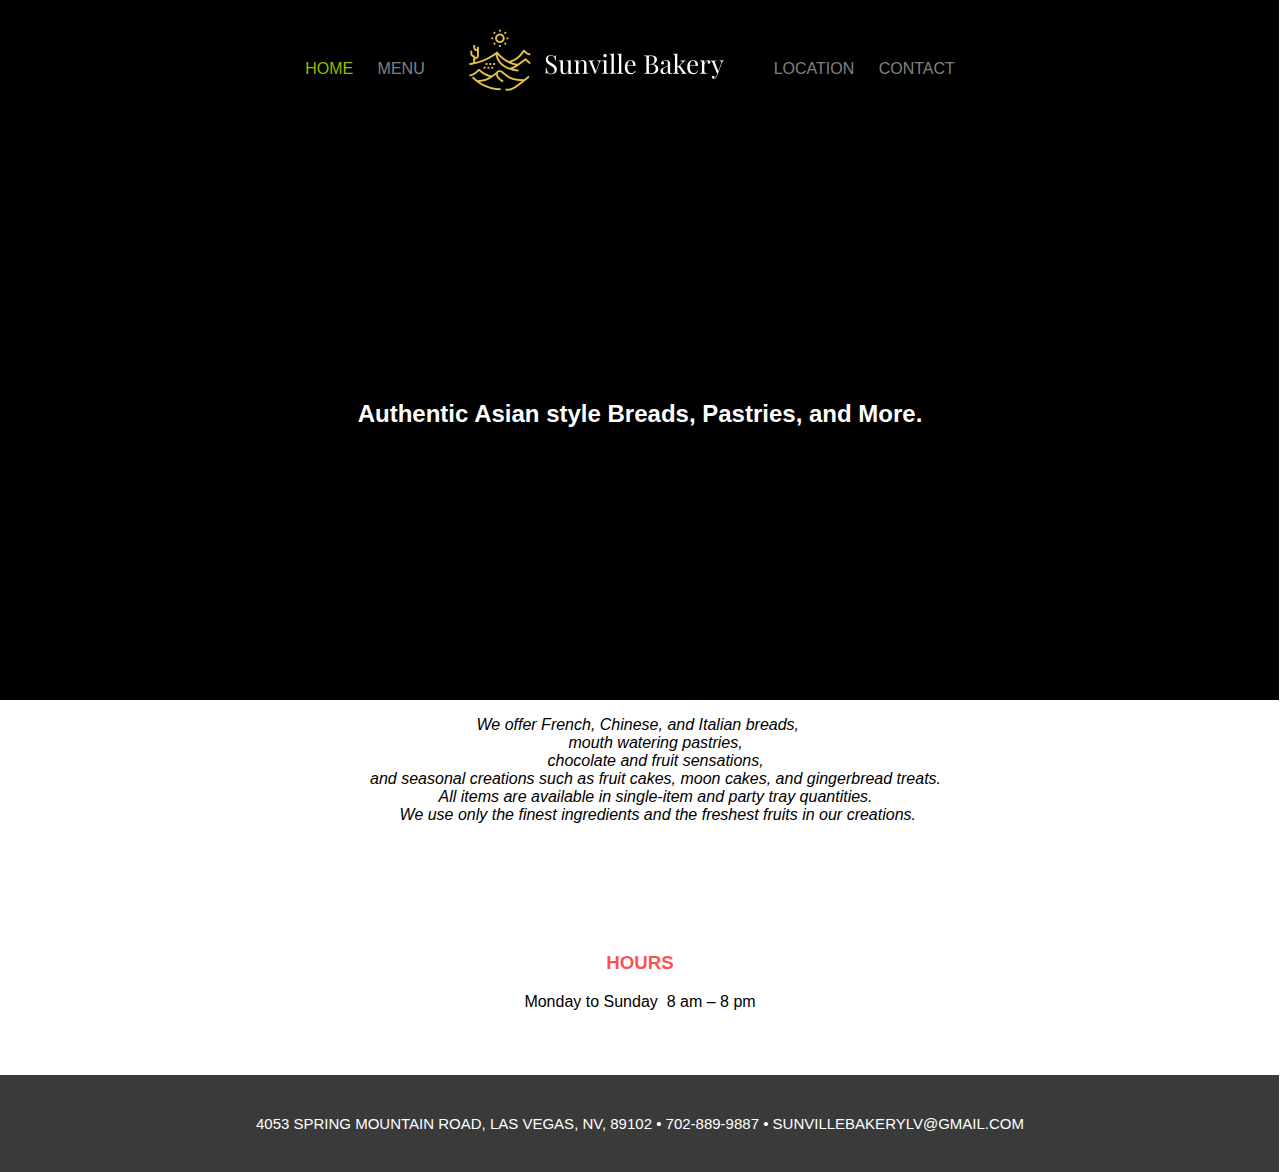
==== index.html @ 39e26c41 "remove html extension" ====
<!DOCTYPE html>
<html lang="en">
<head>
    <link rel="stylesheet" href="styles.css">
    <meta name="format-detection" content="telephone=no">
    <title>Sunville Bakery</title>
</head>
<body>
    <header>
        <nav>
            <ul>
                <li><a class="currentPage" href="index">Home</a></li>
                <li><a href="coming-soon-page">Menu</a></li>
                <li class="mobile"><a href="location#map">Location</a></li>
                <li class="mobile"><a href="contact#contactForm">Contact</a></li>
                <li class="logo"><a href="index">Sunville Bakery Logo</a></li>
                <li class="desktop"><a href="location#map">Location</a></li>
                <li class="desktop"><a href="contact#contactForm">Contact</a></li>
               </ul>
        </nav>
        <h2 style="color: white; text-align: center; margin-top: 10em;">Authentic Asian style Breads,
            Pastries, and More.
        </h2>
    </header>
    <p style=" margin-bottom: 10%; font-style: italic; text-align: center; white-space: pre-wrap;">We offer French, Chinese, and Italian breads, 
        mouth watering pastries, 
        chocolate and fruit sensations, 
        and seasonal creations such as fruit cakes, moon cakes, and gingerbread treats. 
        All items are available in single-item and party tray quantities. 
        We use only the finest ingredients and the freshest fruits in our creations.</p>
    <h3 style="text-align: center; color: rgba(255, 0, 0, 0.699);">HOURS</h3>
    <p style="color: black; text-align: center; margin-bottom: 5%;">
        Monday to Sunday<strong>&nbsp;</strong>&nbsp;8 am – 8 pm
    </p>
    <footer>4053 Spring Mountain Road, Las Vegas, NV, 89102 • <a class="footerPhone" href="tel:7028899887">702-889-9887</a> • <a class="footerEmail" href="mailto:sunvillebakerylv@gmail">sunvillebakerylv@gmail.com</a></footer>
</body>
</html>
---- styles.css ----
body {
    background: white;
    color: black;
    padding: 0;
    margin: 0;
    font-family: Avenir, Georgia, Helvetica, Arial, sans-serif;
}

header {
    background: black;
    background-image: url("images/background2.jpg");
    background-position: center center;
    background-size: cover;
    background-attachment: fixed;
    background-repeat: no-repeat;
    height: 660px;
    padding: 20px;
    text-align: center;
}

header a {
    text-decoration: none;
    text-transform: uppercase;
    margin-top: 40px;
    color: gray;
}

header .mobile {
    display: none;
}

nav ul {
    margin: 0;
    padding: 0;
    list-style-type: none;
    
}

nav li {
    display: inline-block;
    margin-right: 20px;
}

.currentPage {
    color: rgb(150, 184, 3);
}

.logo a {
    background-image: url("images/logoWhite.png");
    background-size: 300px;
    background-repeat: no-repeat;
    position: relative;
    top: -45px;
    width: 300px;
    height: 100px;
    text-indent: -99999999px;
    display: inline-block;
}

h1 {
    color: white;
}

/* Features */

/* .features {
    background: white;
    color: gray;
    padding: 20px;
    display: flex;
    flex-direction: row;
    flex-wrap: wrap;
}

.features figure {
    margin: auto;
    width: 200px;
    text-transform: uppercase;
    text-align: center;
} */

/* .features figure img {
    border: 1px solid white;
    border-radius: 10%;
    box-shadow: gray 0 0 10px;
    width: 200px;
} */

.contact-section {
    background: gray;
    padding: 0;
    margin: 0;
}

.contact-section h1 {
    text-align: center;
    color: white;

}

.border {
    width: 100px;
    height: 10px;
    background: gray;
    margin: 40px auto;
}

.contact-form {
    max-width: 600px;
    margin: auto;
    padding: 0 10px;
    overflow: hidden;
}

.contact-form-text {
    display: block;
    width: 100%;
    box-sizing: border-box;
    margin: 18px 0;
    border: solid gray 2px;
    background: white;
    padding: 20px 40px;
    outline: none;
    color: gray;
    transition: 0.5s;
}

textarea.contact-form-text {
    resize: none;
    height: 120px;
}

.contact-form-btn {
    float: right;
    border: 0;
    background: gray;
    color: white;
    padding: 12px 50px;
    cursor: pointer;
    transition: 0.5s;
    margin-bottom: 20px;
    width: 600px;
}

.contact-form-btn:hover {
    background: black;
}

footer {
    background: rgb(58, 58, 58);
    padding: 40px 20px;
    font-size: 15px;
    text-transform: uppercase;
    color: white;
    text-align: center;
    text-decoration: none;
}

.footerEmail {
    text-decoration: none;
    color: white;
}

.footerPhone {
    text-decoration: none;
    color: white;
}

/* RESPONSIVE RULES */

@media screen and (max-width: 709px) {

    header{
        background-image: url("images/background2.jpg");
        background-position: -300px 0;
        background-size: cover;
        background-attachment: fixed;
        background-repeat: no-repeat;
        height: 660px;
    }
    header .mobile {
        display: inline-block;
    }
    header .desktop {
        display: none;
    }
}

.map-responsive{
    overflow: hidden;
    margin: -20px 20% 0px 20%;
    padding: 20%;
    position: relative;

}
.map-responsive iframe{
    left: 0;
    top: 0;
    height: 100%;
    width: 100%;
    position: absolute;
}
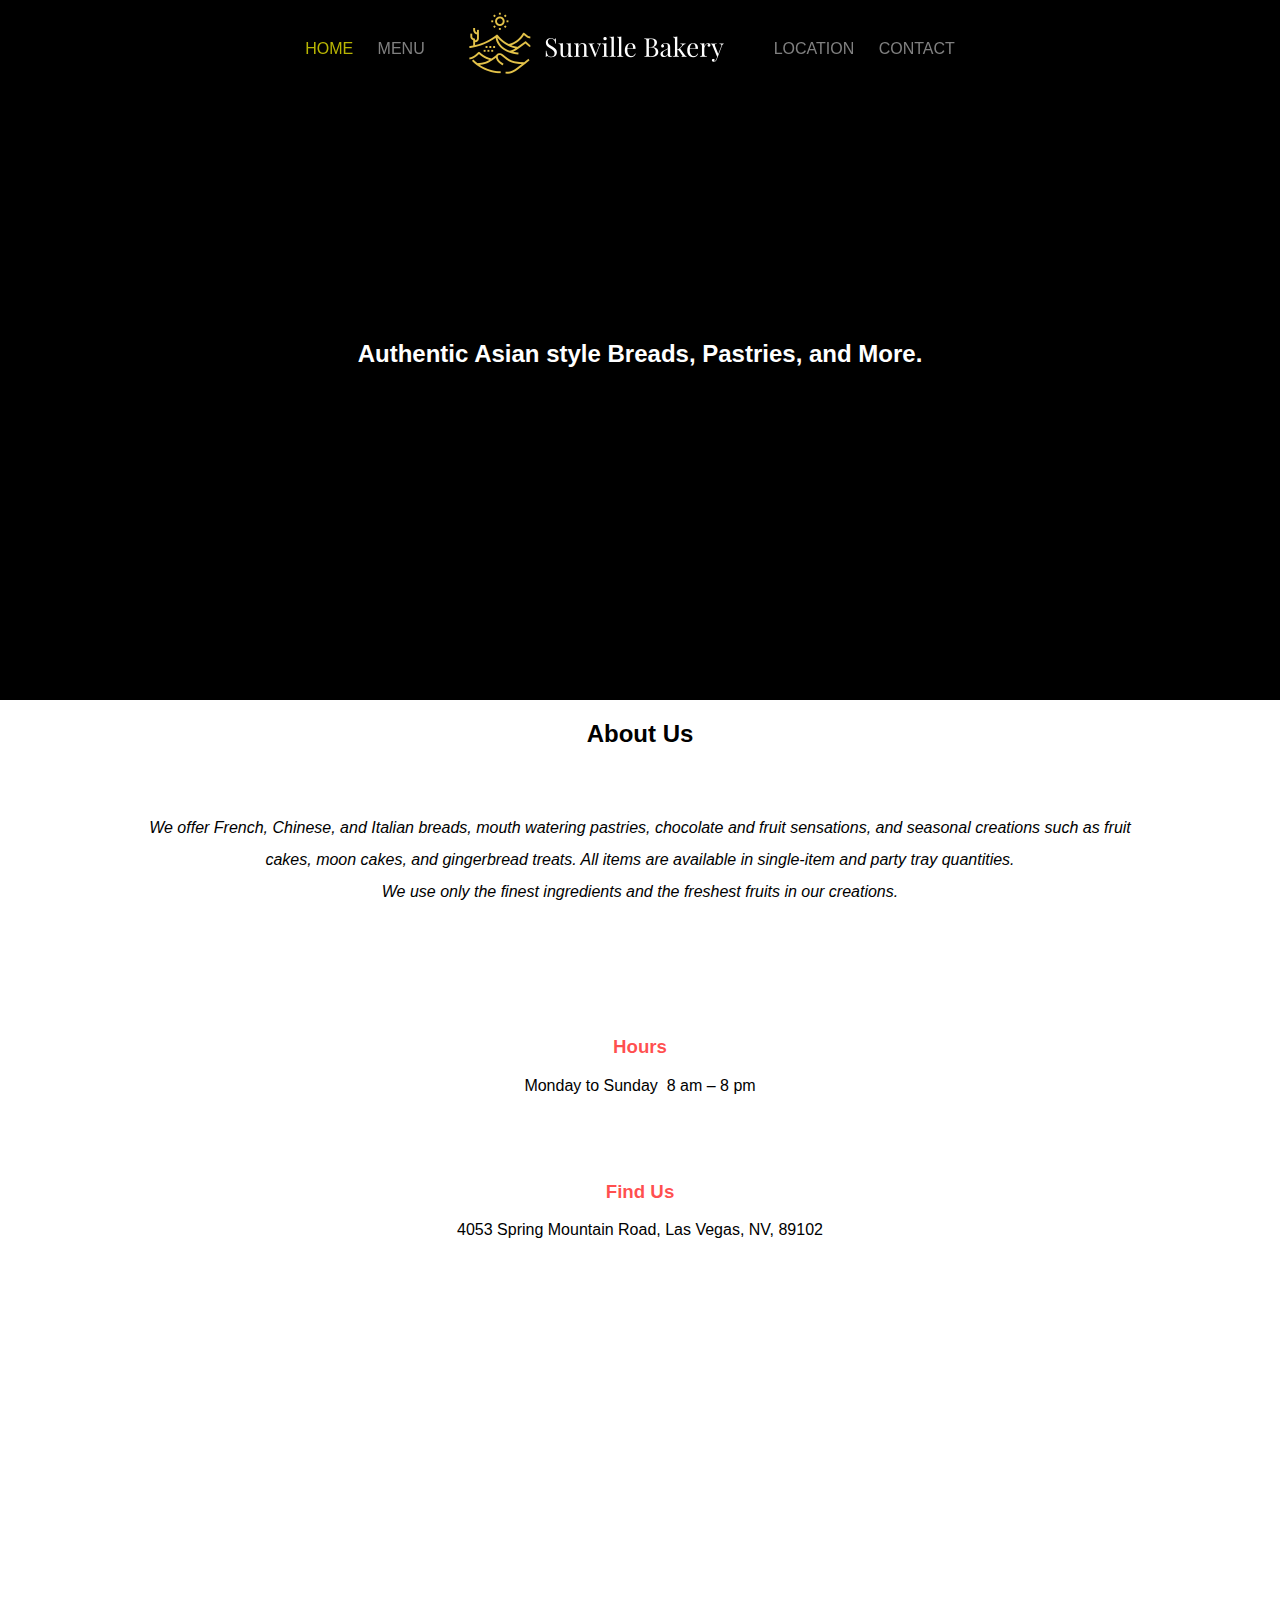
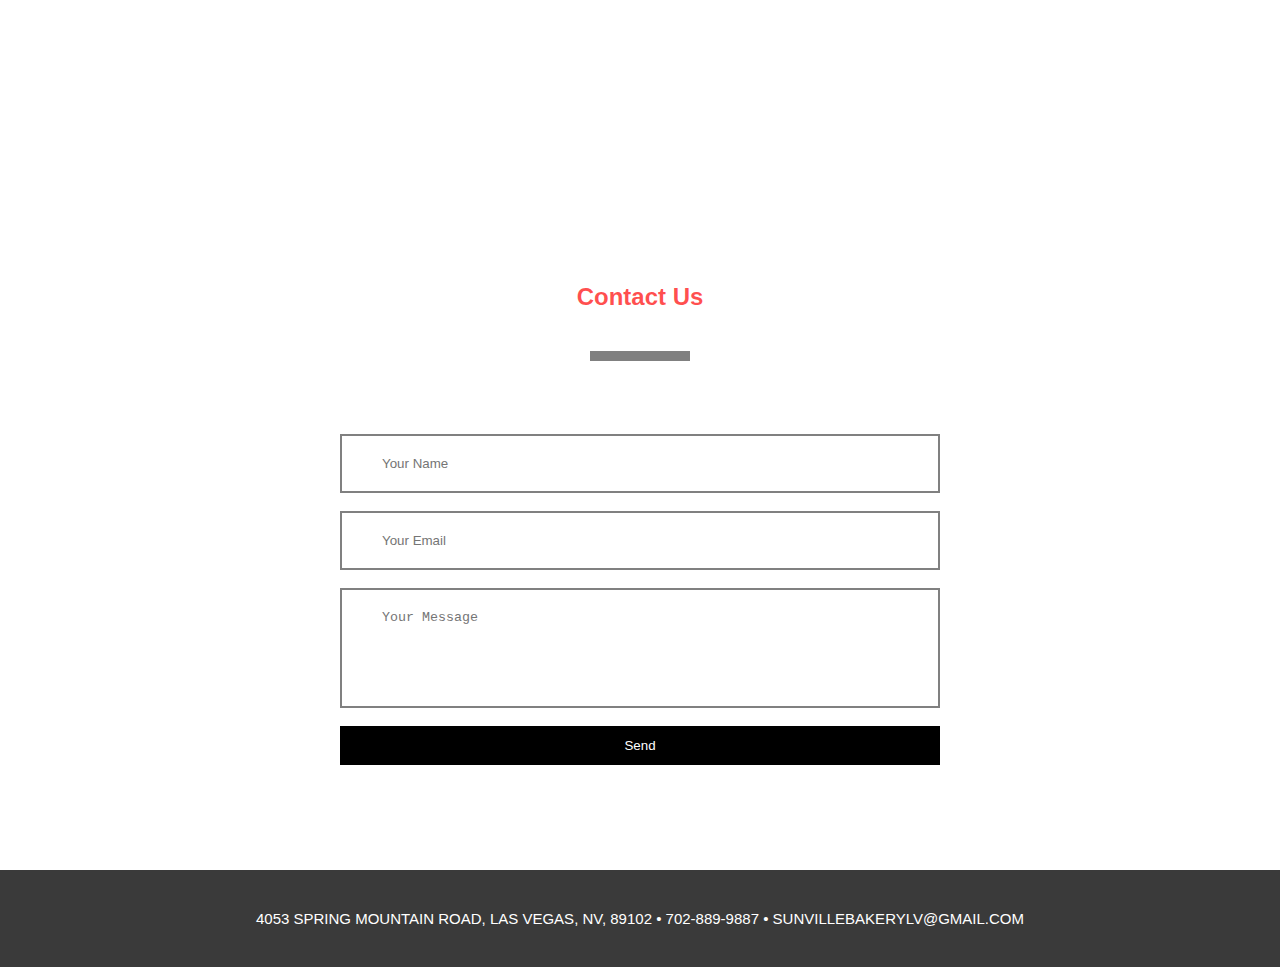
==== commit 967ad525: "first commit" ====
--- a/index.html
+++ b/index.html
@@ -9,29 +9,49 @@
     <header>
         <nav>
             <ul>
-                <li><a class="currentPage" href="index">Home</a></li>
-                <li><a href="coming-soon-page">Menu</a></li>
-                <li class="mobile"><a href="location#map">Location</a></li>
-                <li class="mobile"><a href="contact#contactForm">Contact</a></li>
-                <li class="logo"><a href="index">Sunville Bakery Logo</a></li>
-                <li class="desktop"><a href="location#map">Location</a></li>
-                <li class="desktop"><a href="contact#contactForm">Contact</a></li>
+                <li><a class="currentPage" href="index.html">Home</a></li>
+                <li><a href="coming-soon-page.html">Menu</a></li>
+                <li class="mobile"><a href="#map">Location</a></li>
+                <li class="mobile"><a href="#contact_form">Contact</a></li>
+                <li class="logo"><a href="index.html">Sunville Bakery Logo</a></li>
+                <li class="desktop"><a href="#map">Location</a></li>
+                <li class="desktop"><a href="#contact_form">Contact</a></li>
                </ul>
         </nav>
         <h2 style="color: white; text-align: center; margin-top: 10em;">Authentic Asian style Breads,
             Pastries, and More.
         </h2>
     </header>
-    <p style=" margin-bottom: 10%; font-style: italic; text-align: center; white-space: pre-wrap;">We offer French, Chinese, and Italian breads, 
-        mouth watering pastries, 
-        chocolate and fruit sensations, 
-        and seasonal creations such as fruit cakes, moon cakes, and gingerbread treats. 
+    <h2 style="rgba(255, 0, 0, 0.699) margin-top: 5%;">About Us</h2>
+    <p style="line-height: 2; margin: 5% 10% 10%; font-style: italic; text-align: center;">
+        We offer French, Chinese, and Italian breads, mouth watering pastries, 
+        chocolate and fruit sensations, and seasonal creations such as fruit cakes, 
+        moon cakes, and gingerbread treats. 
         All items are available in single-item and party tray quantities. 
-        We use only the finest ingredients and the freshest fruits in our creations.</p>
-    <h3 style="text-align: center; color: rgba(255, 0, 0, 0.699);">HOURS</h3>
+        <br>We use only the finest ingredients and the freshest fruits in our creations.</p>
+    <h3 style="text-align: center; color: rgba(255, 0, 0, 0.699);">Hours</h3>
     <p style="color: black; text-align: center; margin-bottom: 5%;">
         Monday to Sunday<strong>&nbsp;</strong>&nbsp;8 am – 8 pm
     </p>
+    <h3 id="map" style="padding-top: 22px; color: rgba(255, 0, 0, 0.699); text-align: center;">Find Us</h3>
+    <p style=" margin-bottom: 30px; text-align: center;">
+        4053 Spring Mountain Road, Las Vegas, NV, 89102
+    </p>
+    <div class="map-responsive">
+        <iframe src="https://www.google.com/maps/embed?pb=!1m18!1m12!1m3!1d3222.6610182771356!2d-115.19607758436148!3d36.126115413051004!2m3!1f0!2f0!3f0!3m2!1i1024!2i768!4f13.1!3m3!1m2!1s0x80c8c6a664191e97%3A0xd3862e43de4a271a!2sSunville%20Bakery%20Inc!5e0!3m2!1sen!2sus!4v1589522908202!5m2!1sen!2sus" 
+        width="600" height="450" frameborder="0" style="border:0;" allowfullscreen="" aria-hidden="false" tabindex="0"></iframe>
+    </div>
+
+    <h2 style="margin-top: 50px; text-align: center; color: rgba(255, 0, 0, 0.699);">Contact Us</h2>
+    <div class="border"></div>
+    <div style="margin: 55px 0px;">
+        <form id="contact_form" action="contact-form-handler.php" class="contact-form" method="POST">
+            <input name="name" type="text" class="contact-form-text" placeholder="Your Name">
+            <input name="email" type="text" class="contact-form-text" placeholder="Your Email">
+            <textarea name="message" class="contact-form-text" placeholder="Your Message"></textarea>
+            <div style="text-align: center;"><input type="button" class="contact-form-btn" value="Send"></div>
+        </form>
+    </div>
     <footer>4053 Spring Mountain Road, Las Vegas, NV, 89102 • <a class="footerPhone" href="tel:7028899887">702-889-9887</a> • <a class="footerEmail" href="mailto:sunvillebakerylv@gmail">sunvillebakerylv@gmail.com</a></footer>
 </body>
 </html>--- a/styles.css
+++ b/styles.css
@@ -4,6 +4,7 @@
     padding: 0;
     margin: 0;
     font-family: Avenir, Georgia, Helvetica, Arial, sans-serif;
+    text-align: center;
 }
 
 header {
@@ -13,8 +14,8 @@
     background-size: cover;
     background-attachment: fixed;
     background-repeat: no-repeat;
-    height: 660px;
-    padding: 20px;
+    height: 700px;
+    padding: 0px;
     text-align: center;
 }
 
@@ -23,17 +24,24 @@
     text-transform: uppercase;
     margin-top: 40px;
     color: gray;
+    
 }
 
 header .mobile {
     display: none;
+}
+
+nav {
+    position: sticky;
+    width: 100%;
+    top: 0;
 }
 
 nav ul {
     margin: 0;
     padding: 0;
     list-style-type: none;
-    
+    height: 100px;
 }
 
 nav li {
@@ -42,7 +50,7 @@
 }
 
 .currentPage {
-    color: rgb(150, 184, 3);
+    color: rgb(184, 181, 3);
 }
 
 .logo a {
@@ -50,10 +58,10 @@
     background-size: 300px;
     background-repeat: no-repeat;
     position: relative;
-    top: -45px;
+    top: -42px;
     width: 300px;
     height: 100px;
-    text-indent: -99999999px;
+    text-indent: -9999999em;
     display: inline-block;
 }
 
@@ -133,17 +141,18 @@
 .contact-form-btn {
     float: right;
     border: 0;
-    background: gray;
+    background: black;
     color: white;
     padding: 12px 50px;
     cursor: pointer;
     transition: 0.5s;
-    margin-bottom: 20px;
+    margin-bottom: 50px;
+    overflow: hidden;
     width: 600px;
 }
 
 .contact-form-btn:hover {
-    background: black;
+    background: gray;
 }
 
 footer {
@@ -188,8 +197,7 @@
 
 .map-responsive{
     overflow: hidden;
-    margin: -20px 20% 0px 20%;
-    padding: 20%;
+    padding: 22%;
     position: relative;
 
 }
@@ -199,4 +207,8 @@
     height: 100%;
     width: 100%;
     position: absolute;
+}
+
+html {
+    scroll-behavior: smooth;
 }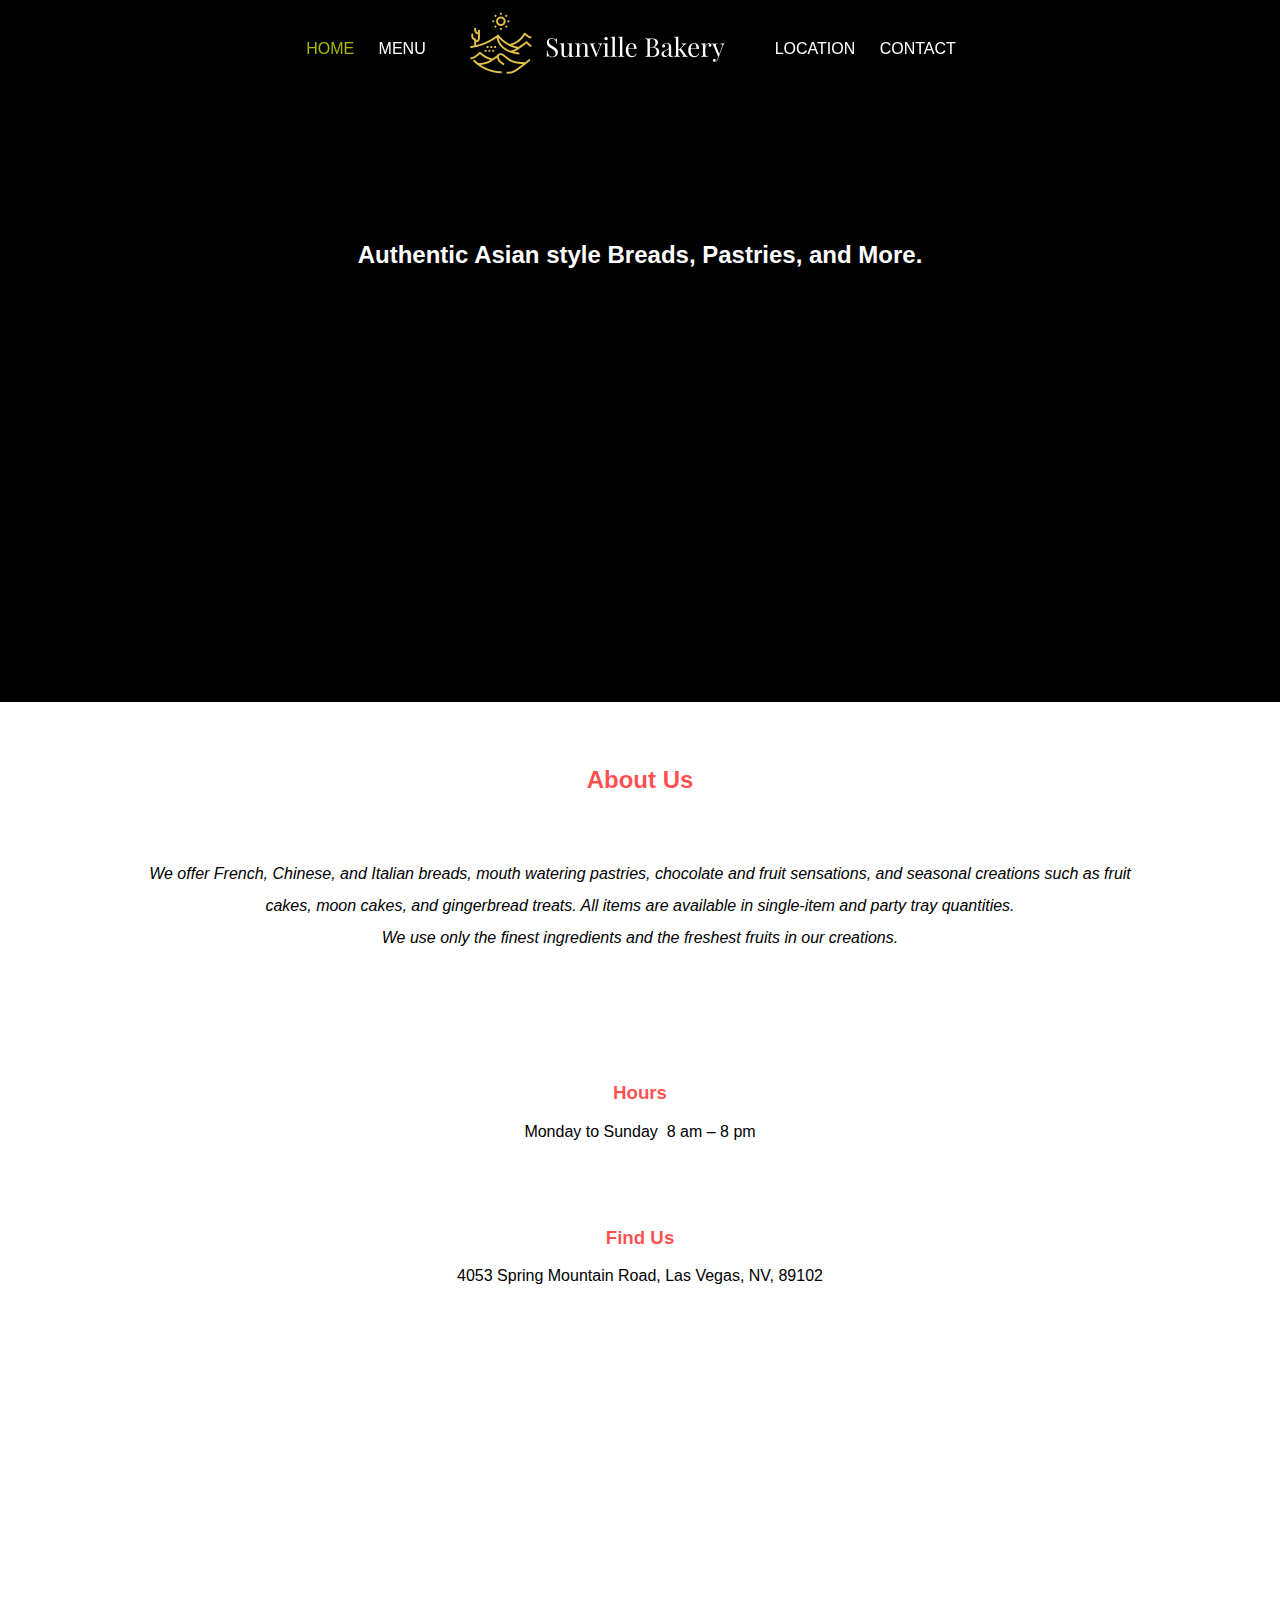
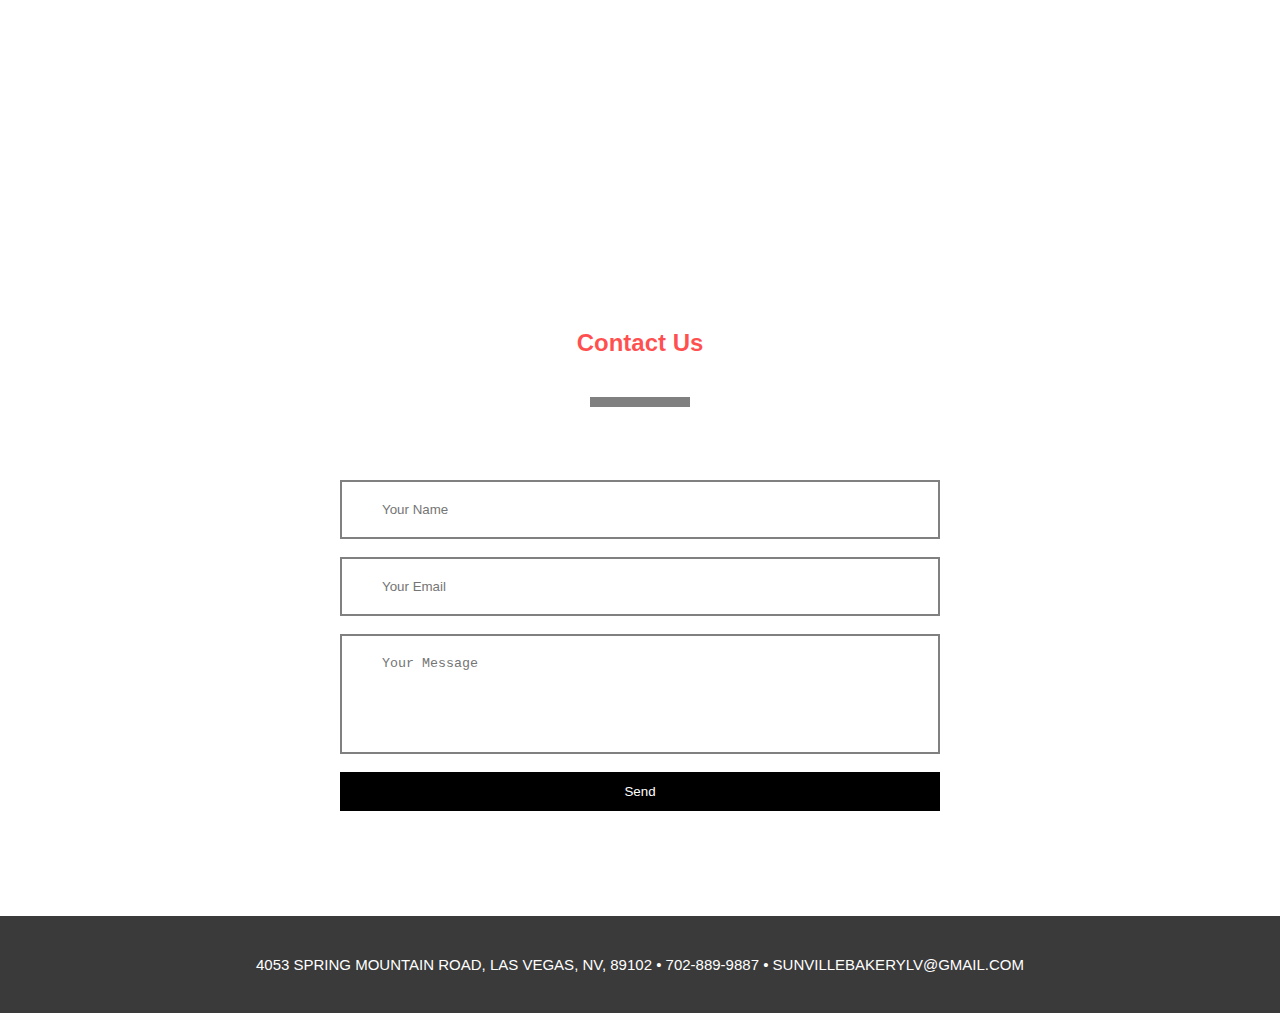
==== commit 2c9521c9: "small fix" ====
--- a/index.html
+++ b/index.html
@@ -22,7 +22,7 @@
             Pastries, and More.
         </h2>
     </header>
-    <h2 style="rgba(255, 0, 0, 0.699) margin-top: 5%;">About Us</h2>
+    <h2 style="color: rgba(255, 0, 0, 0.699); margin-top: 5%;">About Us</h2>
     <p style="line-height: 2; margin: 5% 10% 10%; font-style: italic; text-align: center;">
         We offer French, Chinese, and Italian breads, mouth watering pastries, 
         chocolate and fruit sensations, and seasonal creations such as fruit cakes, 
@@ -53,5 +53,6 @@
         </form>
     </div>
     <footer>4053 Spring Mountain Road, Las Vegas, NV, 89102 • <a class="footerPhone" href="tel:7028899887">702-889-9887</a> • <a class="footerEmail" href="mailto:sunvillebakerylv@gmail">sunvillebakerylv@gmail.com</a></footer>
+    <script type="text/javascript" src="main.js"></script>
 </body>
 </html>--- a/styles.css
+++ b/styles.css
@@ -15,7 +15,7 @@
     background-attachment: fixed;
     background-repeat: no-repeat;
     height: 700px;
-    padding: 0px;
+    padding: 1px;
     text-align: center;
 }
 
@@ -23,8 +23,12 @@
     text-decoration: none;
     text-transform: uppercase;
     margin-top: 40px;
-    color: gray;
+    color: white;
     
+}
+
+header a:hover {
+    color: rgba(172, 184, 3, 0.486);
 }
 
 header .mobile {
@@ -32,7 +36,7 @@
 }
 
 nav {
-    position: sticky;
+    position: fixed;
     width: 100%;
     top: 0;
 }
@@ -50,7 +54,7 @@
 }
 
 .currentPage {
-    color: rgb(184, 181, 3);
+    color: rgb(172, 184, 3);
 }
 
 .logo a {
@@ -62,7 +66,7 @@
     width: 300px;
     height: 100px;
     text-indent: -9999999em;
-    display: inline-block;
+    display: inline-block;  
 }
 
 h1 {
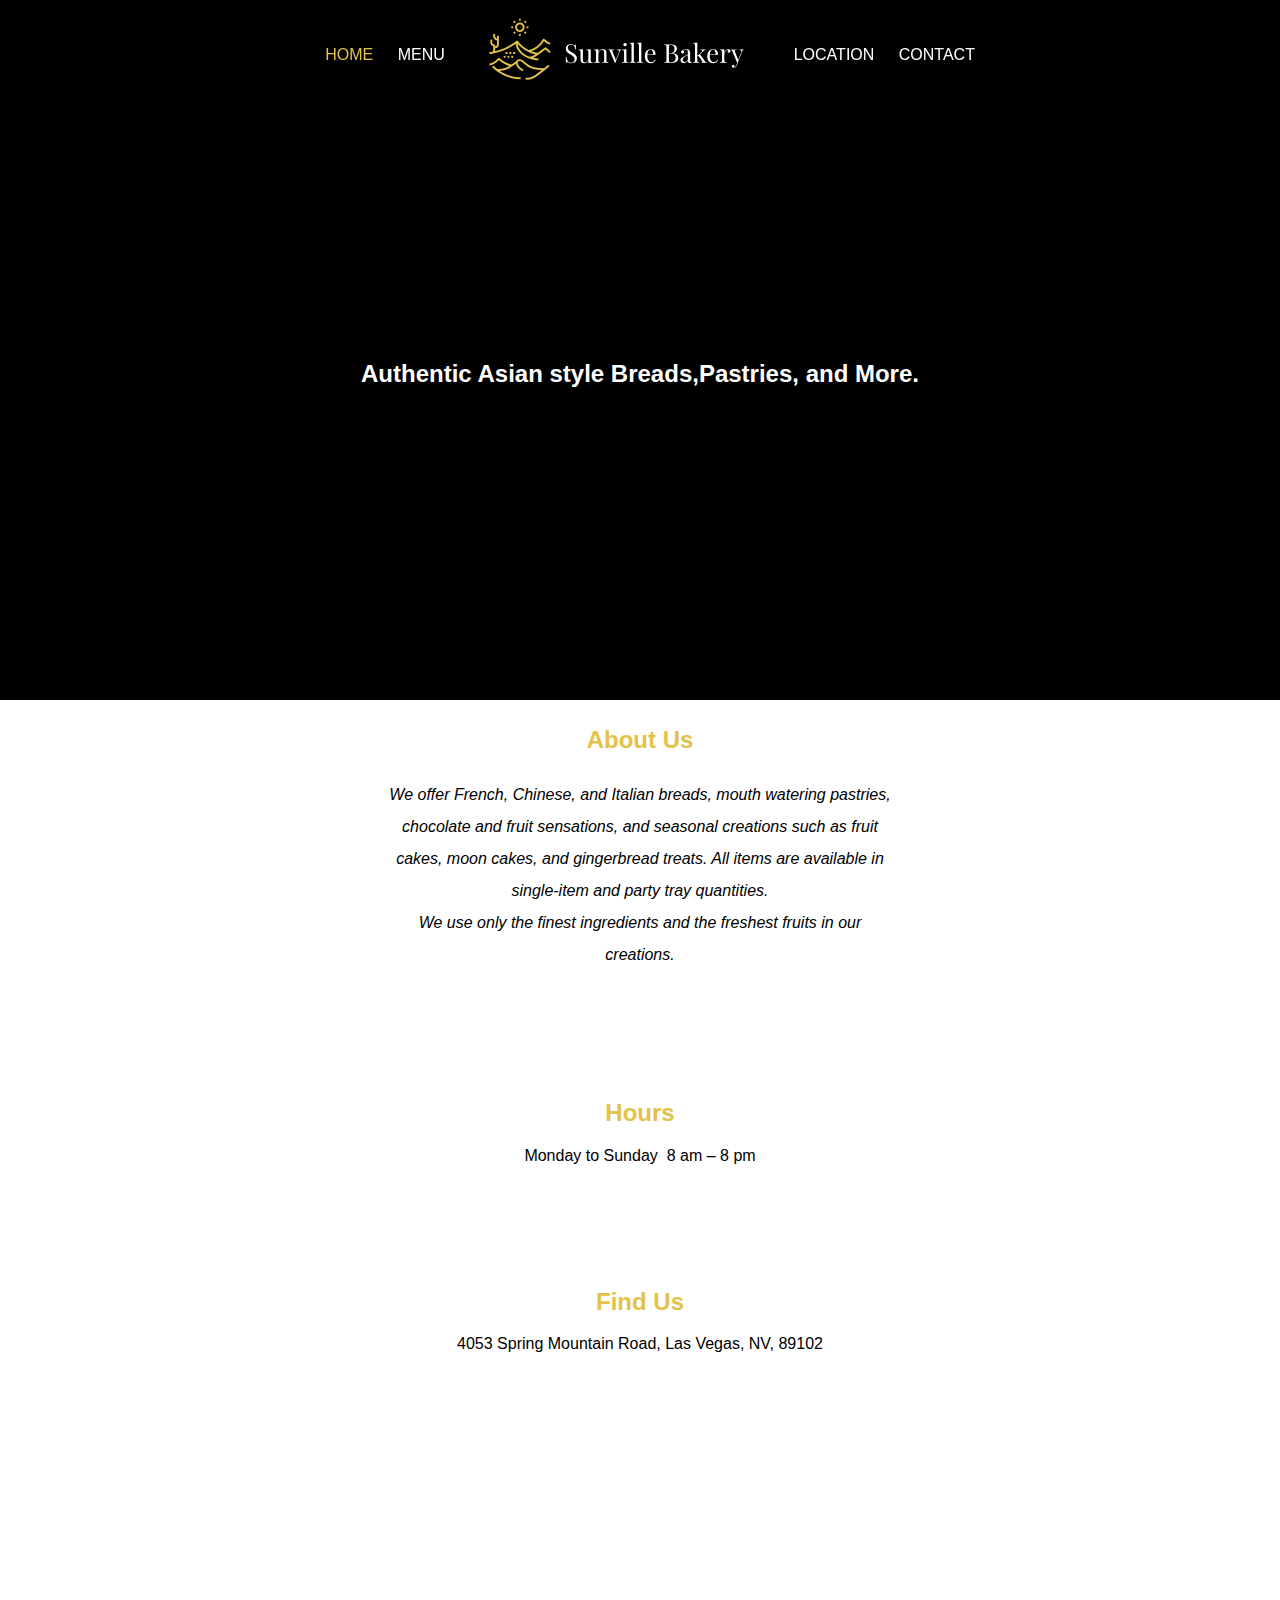
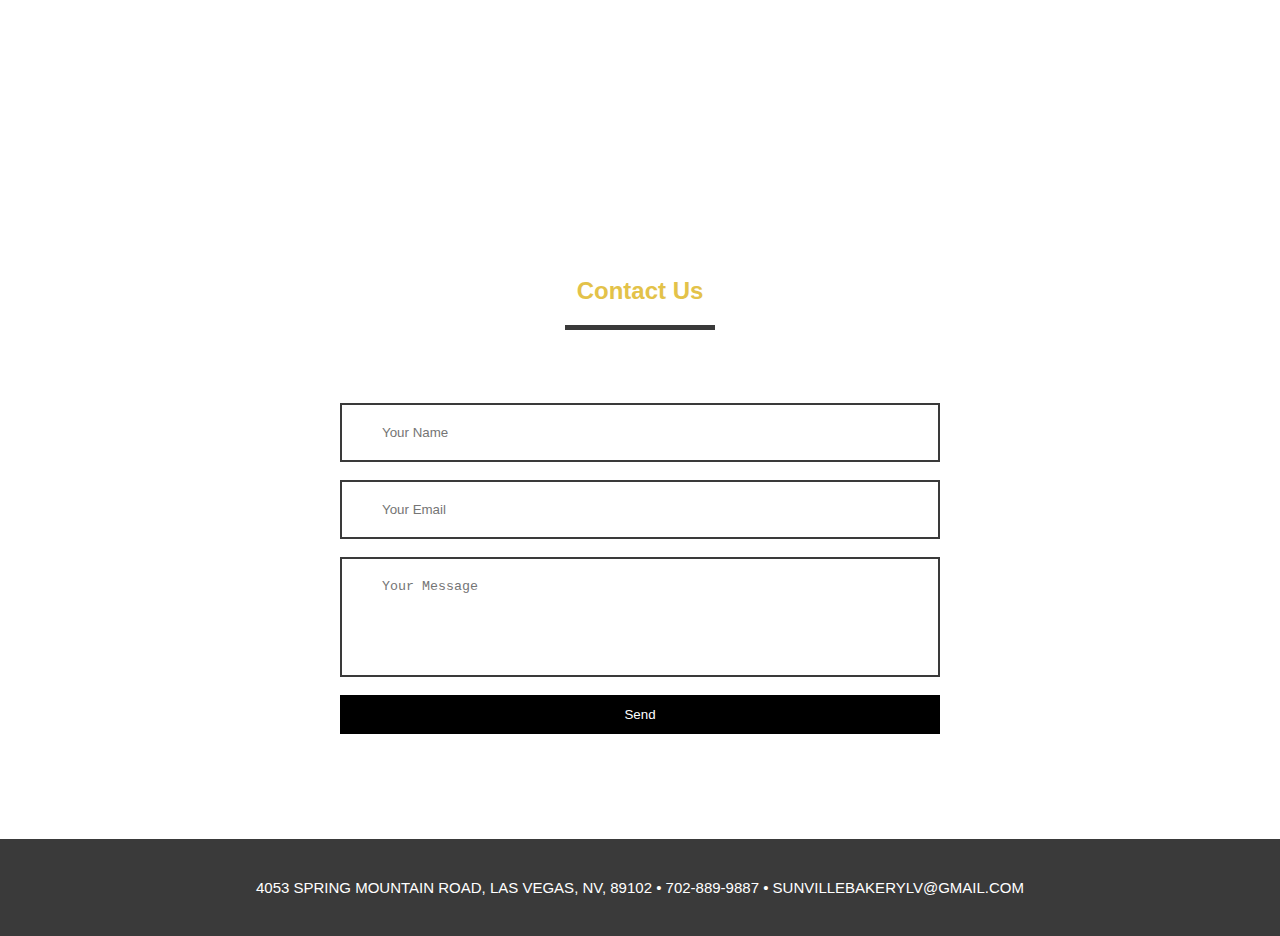
==== commit 3b66fa44: "responsive chagnes" ====
--- a/index.html
+++ b/index.html
@@ -3,56 +3,66 @@
 <head>
     <link rel="stylesheet" href="styles.css">
     <meta name="format-detection" content="telephone=no">
+    <meta name="viewport" content="width=device-width, initial-scale=1">
     <title>Sunville Bakery</title>
 </head>
-<body>
-    <header>
-        <nav>
-            <ul>
-                <li><a class="currentPage" href="index.html">Home</a></li>
-                <li><a href="coming-soon-page.html">Menu</a></li>
-                <li class="mobile"><a href="#map">Location</a></li>
-                <li class="mobile"><a href="#contact_form">Contact</a></li>
-                <li class="logo"><a href="index.html">Sunville Bakery Logo</a></li>
-                <li class="desktop"><a href="#map">Location</a></li>
-                <li class="desktop"><a href="#contact_form">Contact</a></li>
-               </ul>
-        </nav>
-        <h2 style="color: white; text-align: center; margin-top: 10em;">Authentic Asian style Breads,
-            Pastries, and More.
-        </h2>
-    </header>
-    <h2 style="color: rgba(255, 0, 0, 0.699); margin-top: 5%;">About Us</h2>
-    <p style="line-height: 2; margin: 5% 10% 10%; font-style: italic; text-align: center;">
-        We offer French, Chinese, and Italian breads, mouth watering pastries, 
-        chocolate and fruit sensations, and seasonal creations such as fruit cakes, 
-        moon cakes, and gingerbread treats. 
-        All items are available in single-item and party tray quantities. 
-        <br>We use only the finest ingredients and the freshest fruits in our creations.</p>
-    <h3 style="text-align: center; color: rgba(255, 0, 0, 0.699);">Hours</h3>
-    <p style="color: black; text-align: center; margin-bottom: 5%;">
-        Monday to Sunday<strong>&nbsp;</strong>&nbsp;8 am – 8 pm
-    </p>
-    <h3 id="map" style="padding-top: 22px; color: rgba(255, 0, 0, 0.699); text-align: center;">Find Us</h3>
-    <p style=" margin-bottom: 30px; text-align: center;">
-        4053 Spring Mountain Road, Las Vegas, NV, 89102
-    </p>
-    <div class="map-responsive">
-        <iframe src="https://www.google.com/maps/embed?pb=!1m18!1m12!1m3!1d3222.6610182771356!2d-115.19607758436148!3d36.126115413051004!2m3!1f0!2f0!3f0!3m2!1i1024!2i768!4f13.1!3m3!1m2!1s0x80c8c6a664191e97%3A0xd3862e43de4a271a!2sSunville%20Bakery%20Inc!5e0!3m2!1sen!2sus!4v1589522908202!5m2!1sen!2sus" 
-        width="600" height="450" frameborder="0" style="border:0;" allowfullscreen="" aria-hidden="false" tabindex="0"></iframe>
-    </div>
+    <body>
+        <header>
+            <nav>
+                <ul>
+                    <li><a class="currentPage" href="index.html">Home</a></li>
+                    <li><a href="coming-soon-page.html">Menu</a></li>
+                    <li class="mobile"><a href="#map">Location</a></li>
+                    <li class="mobile"><a href="#contact_form">Contact</a></li>
+                    <li class="logo"><a href="index.html">Sunville Bakery Logo</a></li>
+                    <li class="desktop"><a href="#map">Location</a></li>
+                    <li class="desktop"><a href="#contact_form">Contact</a></li>
+                </ul>
+            </nav>
+            <h2 style="color: white; text-align: center; margin-top: 15em;">
+                Authentic Asian style Breads,Pastries, and More.
+            </h2>
+        </header>
+        <h2 style="color: rgb(227, 194, 73); margin-top: 2%;">About Us</h2>
 
-    <h2 style="margin-top: 50px; text-align: center; color: rgba(255, 0, 0, 0.699);">Contact Us</h2>
-    <div class="border"></div>
-    <div style="margin: 55px 0px;">
-        <form id="contact_form" action="contact-form-handler.php" class="contact-form" method="POST">
-            <input name="name" type="text" class="contact-form-text" placeholder="Your Name">
-            <input name="email" type="text" class="contact-form-text" placeholder="Your Email">
-            <textarea name="message" class="contact-form-text" placeholder="Your Message"></textarea>
-            <div style="text-align: center;"><input type="button" class="contact-form-btn" value="Send"></div>
-        </form>
-    </div>
-    <footer>4053 Spring Mountain Road, Las Vegas, NV, 89102 • <a class="footerPhone" href="tel:7028899887">702-889-9887</a> • <a class="footerEmail" href="mailto:sunvillebakerylv@gmail">sunvillebakerylv@gmail.com</a></footer>
-    <script type="text/javascript" src="main.js"></script>
-</body>
+            <p class="about-us">
+                We offer French, Chinese, and Italian breads, mouth watering pastries, 
+                chocolate and fruit sensations, and seasonal creations such as fruit cakes, 
+                moon cakes, and gingerbread treats. 
+                All items are available in single-item and party tray quantities. 
+                <br>We use only the finest ingredients and the freshest fruits in our creations.
+            </p>
+
+        <h2 style="text-align: center; color: rgba(227, 194, 73);">Hours</h2>
+        <p class="hours" style="color: black; text-align: center; margin-bottom: 2%;">
+            Monday to Sunday<strong>&nbsp;</strong>&nbsp;8 am – 8 pm
+
+        </p>
+        <div id="map" style="padding-top: 6%">
+            <h2 style="color: rgb(227, 194, 73); text-align: center;">Find Us</h2>
+            <p class="address" style=" margin-bottom: 3%; text-align: center;">
+                4053 Spring Mountain Road, Las Vegas, NV, 89102
+            </p>
+            <div class="map-responsive">
+                <iframe src="https://www.google.com/maps/embed?pb=!1m18!1m12!1m3!1d3222.6610182771356!2d-115.19607758436148!3d36.126115413051004!2m3!1f0!2f0!3f0!3m2!1i1024!2i768!4f13.1!3m3!1m2!1s0x80c8c6a664191e97%3A0xd3862e43de4a271a!2sSunville%20Bakery%20Inc!5e0!3m2!1sen!2sus!4v1589522908202!5m2!1sen!2sus" 
+                width="600" height="450" frameborder="0" style="border:0;" allowfullscreen="" aria-hidden="false" tabindex="0"></iframe>
+            </div>
+        </div>
+
+        <h2 style="margin-top: 50px; text-align: center; color: rgb(227, 194, 73);">Contact Us</h2>
+        <div class="border"></div>
+        <div style="margin: 55px 0px;">
+            <form id="contact_form" action="contact-form-handler.php" class="contact-form" method="POST">
+                <input name="name" type="text" class="contact-form-text" placeholder="Your Name">
+                <input name="email" type="text" class="contact-form-text" placeholder="Your Email">
+                <textarea name="message" class="contact-form-text" placeholder="Your Message"></textarea>
+                <div style="text-align: center;"><input type="button" class="contact-form-btn" value="Send"></div>
+            </form>
+        </div>
+        <footer>
+            <a href="https://goo.gl/maps/Cm7wkMaFwfV8XBj57">4053 Spring Mountain Road, Las Vegas, NV, 89102</a> • 
+            <a href="tel:7028899887">702-889-9887</a> • 
+            <a href="mailto:sunvillebakerylv@gmail">sunvillebakerylv@gmail.com</a>
+        </footer>
+    </body>
 </html>--- a/styles.css
+++ b/styles.css
@@ -15,20 +15,19 @@
     background-attachment: fixed;
     background-repeat: no-repeat;
     height: 700px;
-    padding: 1px;
+    padding: 0.1px;
     text-align: center;
 }
 
 header a {
     text-decoration: none;
     text-transform: uppercase;
-    margin-top: 40px;
-    color: white;
-    
+    margin-top: 30px;
+    color: white;
 }
 
 header a:hover {
-    color: rgba(172, 184, 3, 0.486);
+    color: rgba(227, 194, 73, 0.42);
 }
 
 header .mobile {
@@ -37,13 +36,15 @@
 
 nav {
     position: fixed;
+    margin: 0;
+    padding: 0;
     width: 100%;
     top: 0;
+    background-color: rgba(0, 0, 0, 0.413);
+    z-index: 999999;
 }
 
 nav ul {
-    margin: 0;
-    padding: 0;
     list-style-type: none;
     height: 100px;
 }
@@ -54,7 +55,7 @@
 }
 
 .currentPage {
-    color: rgb(172, 184, 3);
+    color: rgb(227, 194, 73);
 }
 
 .logo a {
@@ -73,6 +74,13 @@
     color: white;
 }
 
+.about-us {
+    line-height: 2;
+    margin: 2% 30% 10%;
+    font-style: italic;
+    text-align: center;
+}
+
 /* Features */
 
 /* .features {
@@ -111,10 +119,10 @@
 }
 
 .border {
-    width: 100px;
-    height: 10px;
-    background: gray;
-    margin: 40px auto;
+    width: 150px;
+    height: 5px;
+    background: rgb(58, 58, 58);
+    margin: 20px auto;
 }
 
 .contact-form {
@@ -129,7 +137,7 @@
     width: 100%;
     box-sizing: border-box;
     margin: 18px 0;
-    border: solid gray 2px;
+    border: solid rgb(58, 58, 58) 2px;
     background: white;
     padding: 20px 40px;
     outline: none;
@@ -156,7 +164,7 @@
 }
 
 .contact-form-btn:hover {
-    background: gray;
+    background: rgb(58, 58, 58);
 }
 
 footer {
@@ -164,24 +172,77 @@
     padding: 40px 20px;
     font-size: 15px;
     text-transform: uppercase;
-    color: white;
-    text-align: center;
+    text-align: center;
+    color: white;
+}
+
+footer a {
     text-decoration: none;
-}
-
-.footerEmail {
-    text-decoration: none;
-    color: white;
-}
-
-.footerPhone {
-    text-decoration: none;
     color: white;
 }
 
 /* RESPONSIVE RULES */
 
-@media screen and (max-width: 709px) {
+@media screen and (max-width: 480px) {
+
+    p {
+        font-size: small;
+    }
+
+    header{
+        font-size: 10px;
+        background-image: url("images/background2.jpg");
+        background-position: -300px 0;
+        background-size: cover;
+        background-attachment: fixed;
+        background-repeat: no-repeat;
+        height: 600px;
+    }
+
+    .logo a {
+        background-image: url("images/logoWhite.png");
+        background-size: 200px;
+        background-repeat: no-repeat;
+        position: relative;
+        top: -35px;
+        width: 300px;
+        height: 100px;
+        text-indent: -9999999999em;
+        display: inline-block;
+    }
+
+    header .mobile {
+        display: inline-block;
+    }
+    header .desktop {
+        display: none;
+    }
+
+    .contact-form-btn {
+        float: none;
+        background: black;
+        color: white;
+        padding: 10px 50px;
+        cursor: pointer;
+        transition: 0.5s;
+        margin-bottom: 50px;
+        overflow: hidden;
+        width: 10px;
+        text-align: center;
+    }
+
+    footer {
+        background: rgb(58, 58, 58);
+        padding: 30px 10px;
+        font-size: 10px;
+    }
+}
+
+@media screen and (max-width: 768px) and (max-width: 991px) {
+
+    .about-us {
+        margin: 0 12% 20% 12%;
+    }
 
     header{
         background-image: url("images/background2.jpg");
@@ -191,19 +252,13 @@
         background-repeat: no-repeat;
         height: 660px;
     }
-    header .mobile {
-        display: inline-block;
-    }
-    header .desktop {
-        display: none;
-    }
-}
+}
+
 
 .map-responsive{
     overflow: hidden;
-    padding: 22%;
+    padding: 17%;
     position: relative;
-
 }
 .map-responsive iframe{
     left: 0;
@@ -215,4 +270,10 @@
 
 html {
     scroll-behavior: smooth;
-}+}
+
+
+.nav {
+    background-color: #fff !important;
+    transition: background-color 200ms linear;
+  }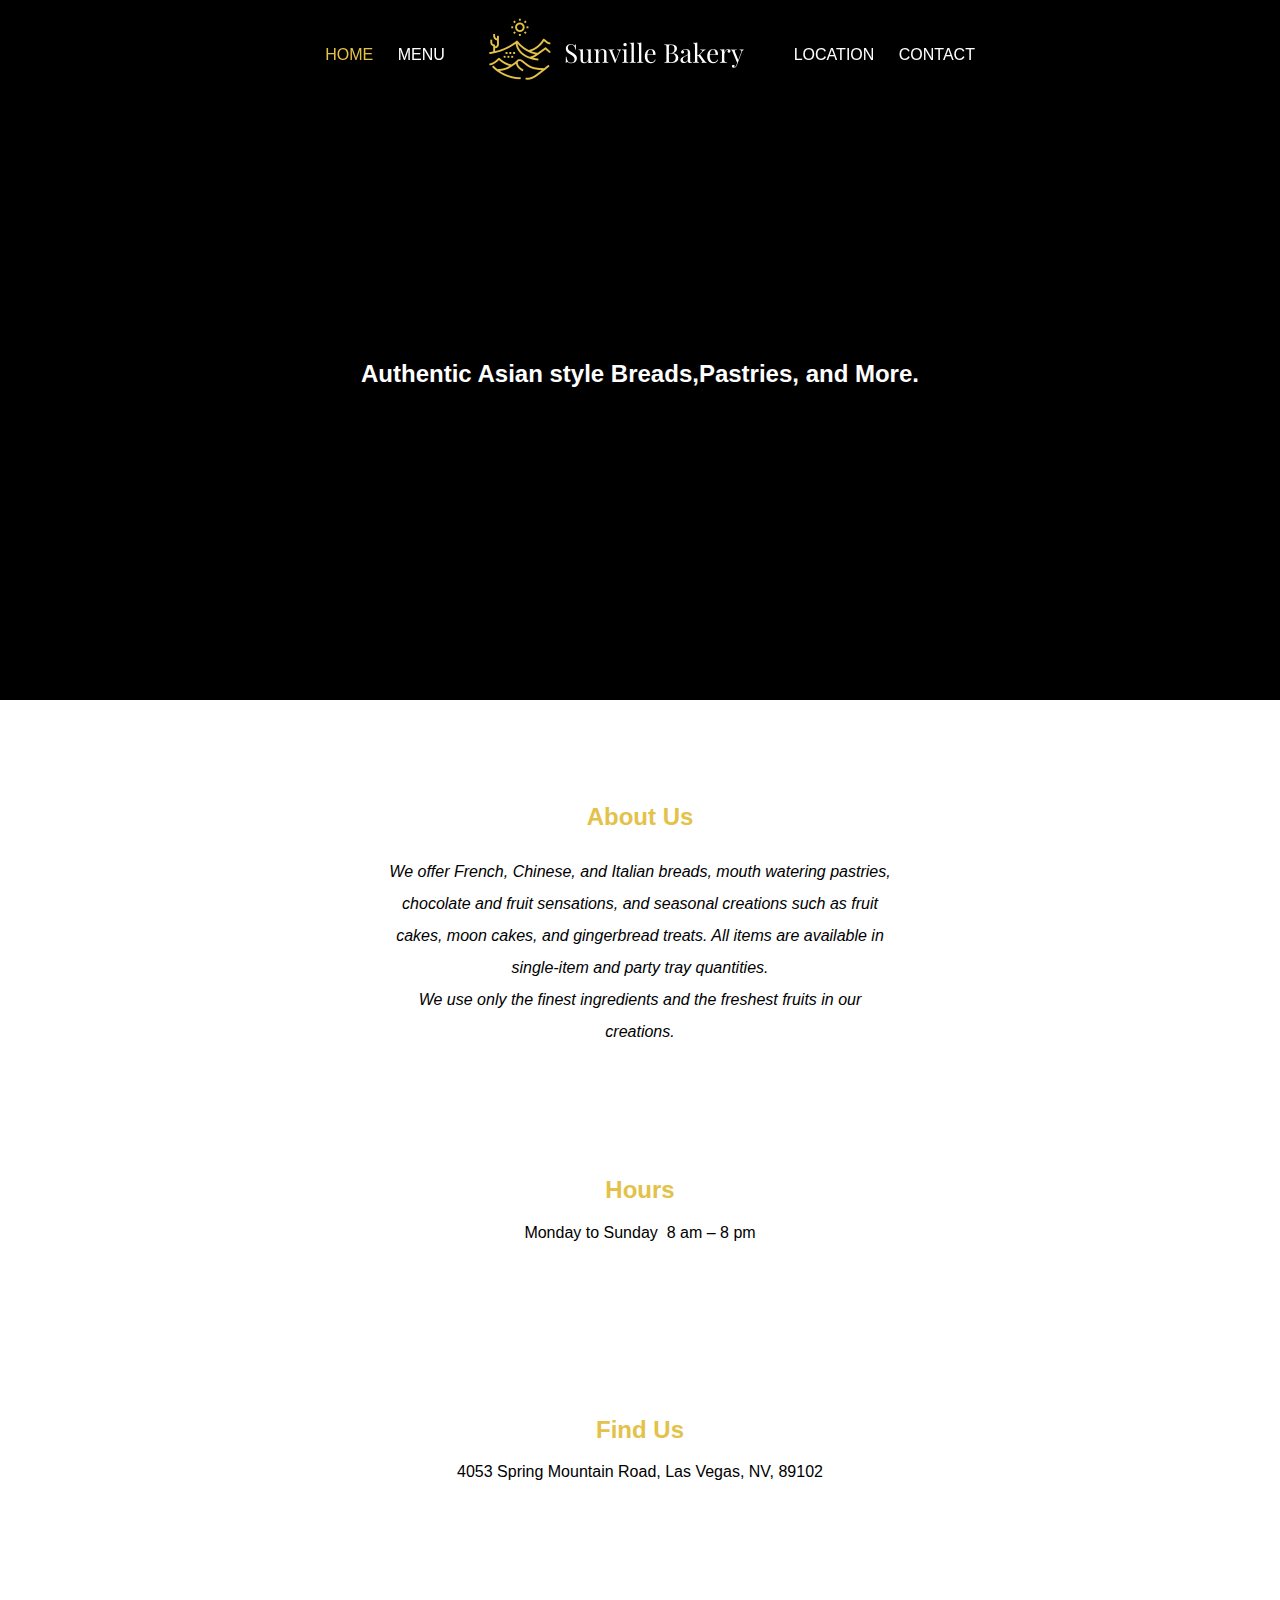
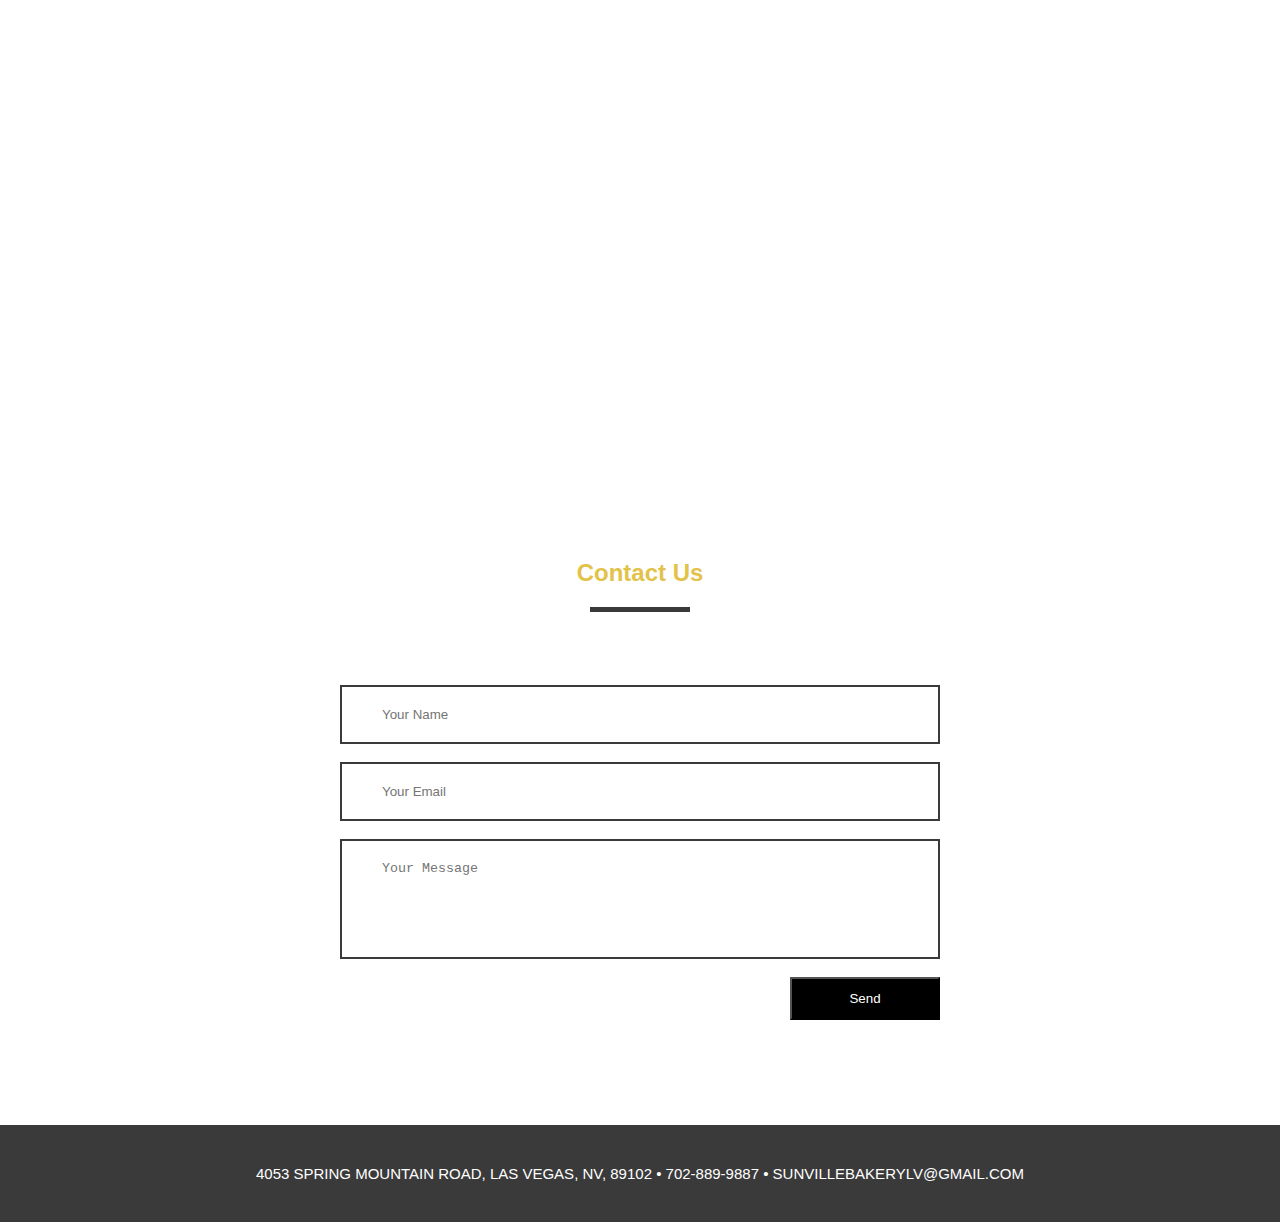
==== commit e8c62a7c: "orginal" ====
--- a/index.html
+++ b/index.html
@@ -3,27 +3,27 @@
 <head>
     <link rel="stylesheet" href="styles.css">
     <meta name="format-detection" content="telephone=no">
-    <meta name="viewport" content="width=device-width, initial-scale=1">
+    <!-- <meta name="viewport" content="width=device-width, initial-scale=1"> -->
     <title>Sunville Bakery</title>
 </head>
     <body>
         <header>
             <nav>
                 <ul>
-                    <li><a class="currentPage" href="index.html">Home</a></li>
-                    <li><a href="coming-soon-page.html">Menu</a></li>
+                    <li><a class="currentPage" href="index">Home</a></li>
+                    <li><a href="coming-soon-page">Menu</a></li>
                     <li class="mobile"><a href="#map">Location</a></li>
-                    <li class="mobile"><a href="#contact_form">Contact</a></li>
-                    <li class="logo"><a href="index.html">Sunville Bakery Logo</a></li>
+                    <li class="mobile"><a href="#contact_us">Contact</a></li>
+                    <li class="logo"><a href="index">Sunville Bakery Logo</a></li>
                     <li class="desktop"><a href="#map">Location</a></li>
-                    <li class="desktop"><a href="#contact_form">Contact</a></li>
+                    <li class="desktop"><a href="#contact_us">Contact</a></li>
                 </ul>
             </nav>
             <h2 style="color: white; text-align: center; margin-top: 15em;">
                 Authentic Asian style Breads,Pastries, and More.
             </h2>
         </header>
-        <h2 style="color: rgb(227, 194, 73); margin-top: 2%;">About Us</h2>
+        <h2 style="margin-top: 8%;">About Us</h2>
 
             <p class="about-us">
                 We offer French, Chinese, and Italian breads, mouth watering pastries, 
@@ -33,13 +33,13 @@
                 <br>We use only the finest ingredients and the freshest fruits in our creations.
             </p>
 
-        <h2 style="text-align: center; color: rgba(227, 194, 73);">Hours</h2>
+        <h2>Hours</h2>
         <p class="hours" style="color: black; text-align: center; margin-bottom: 2%;">
             Monday to Sunday<strong>&nbsp;</strong>&nbsp;8 am – 8 pm
 
         </p>
-        <div id="map" style="padding-top: 6%">
-            <h2 style="color: rgb(227, 194, 73); text-align: center;">Find Us</h2>
+        <div id="map" style="padding-top: 10%">
+            <h2>Find Us</h2>
             <p class="address" style=" margin-bottom: 3%; text-align: center;">
                 4053 Spring Mountain Road, Las Vegas, NV, 89102
             </p>
@@ -49,14 +49,14 @@
             </div>
         </div>
 
-        <h2 style="margin-top: 50px; text-align: center; color: rgb(227, 194, 73);">Contact Us</h2>
+        <h2 id="contact_us" style="padding-top: 12%; margin-top: 50px;">Contact Us</h2>
         <div class="border"></div>
         <div style="margin: 55px 0px;">
             <form id="contact_form" action="contact-form-handler.php" class="contact-form" method="POST">
                 <input name="name" type="text" class="contact-form-text" placeholder="Your Name">
                 <input name="email" type="text" class="contact-form-text" placeholder="Your Email">
                 <textarea name="message" class="contact-form-text" placeholder="Your Message"></textarea>
-                <div style="text-align: center;"><input type="button" class="contact-form-btn" value="Send"></div>
+                <div><input style="text-align: center;" type="button" class="contact-form-btn" value="Send"></div>
             </form>
         </div>
         <footer>
--- a/styles.css
+++ b/styles.css
@@ -74,6 +74,11 @@
     color: white;
 }
 
+h2 {
+    color: rgb(227, 194, 73);
+    text-align: center;
+}
+
 .about-us {
     line-height: 2;
     margin: 2% 30% 10%;
@@ -119,7 +124,7 @@
 }
 
 .border {
-    width: 150px;
+    width: 100px;
     height: 5px;
     background: rgb(58, 58, 58);
     margin: 20px auto;
@@ -152,7 +157,6 @@
 
 .contact-form-btn {
     float: right;
-    border: 0;
     background: black;
     color: white;
     padding: 12px 50px;
@@ -160,7 +164,7 @@
     transition: 0.5s;
     margin-bottom: 50px;
     overflow: hidden;
-    width: 600px;
+    width: 150px;
 }
 
 .contact-form-btn:hover {
@@ -185,6 +189,11 @@
 
 @media screen and (max-width: 480px) {
 
+    nav li a{
+        display: block;
+        padding: 16px;
+    }
+
     p {
         font-size: small;
     }
@@ -193,7 +202,8 @@
         font-size: 10px;
         background-image: url("images/background2.jpg");
         background-position: -300px 0;
-        background-size: cover;
+        background-position: center;
+        background-size: auto;
         background-attachment: fixed;
         background-repeat: no-repeat;
         height: 600px;
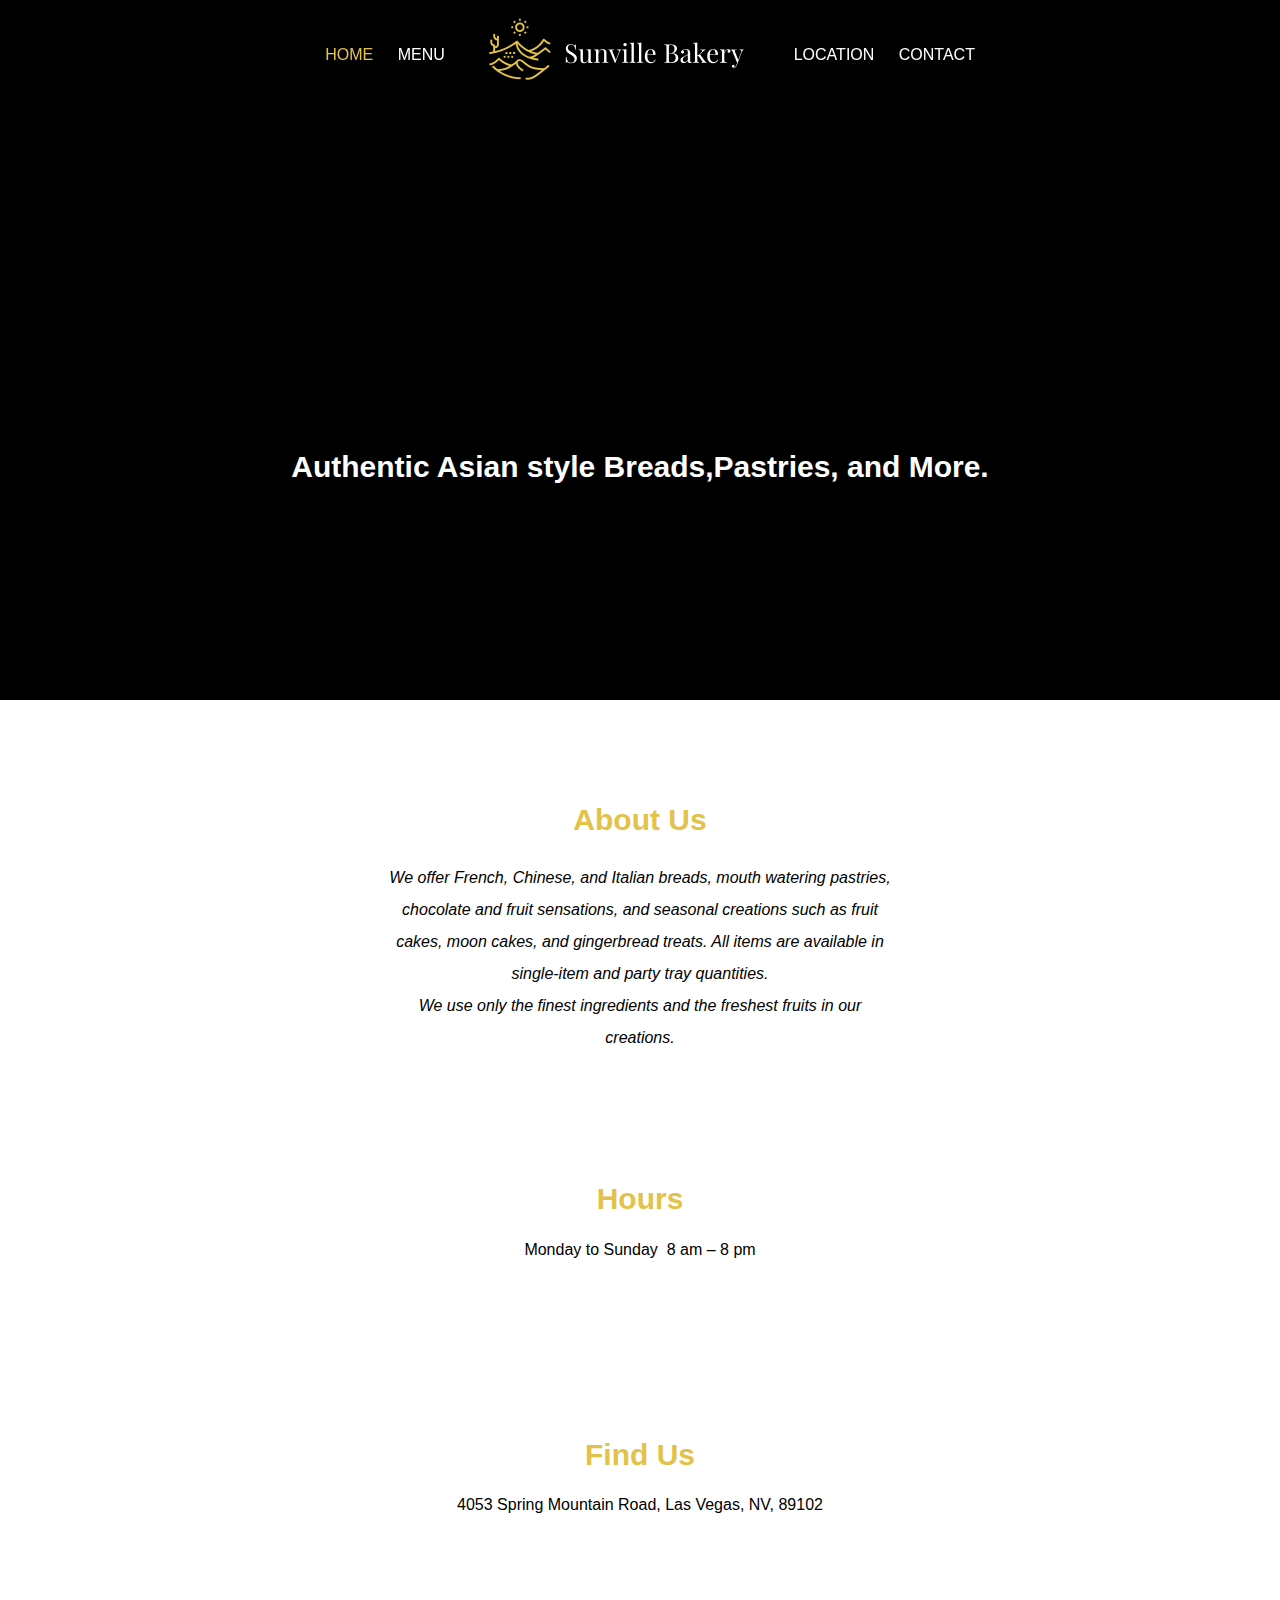
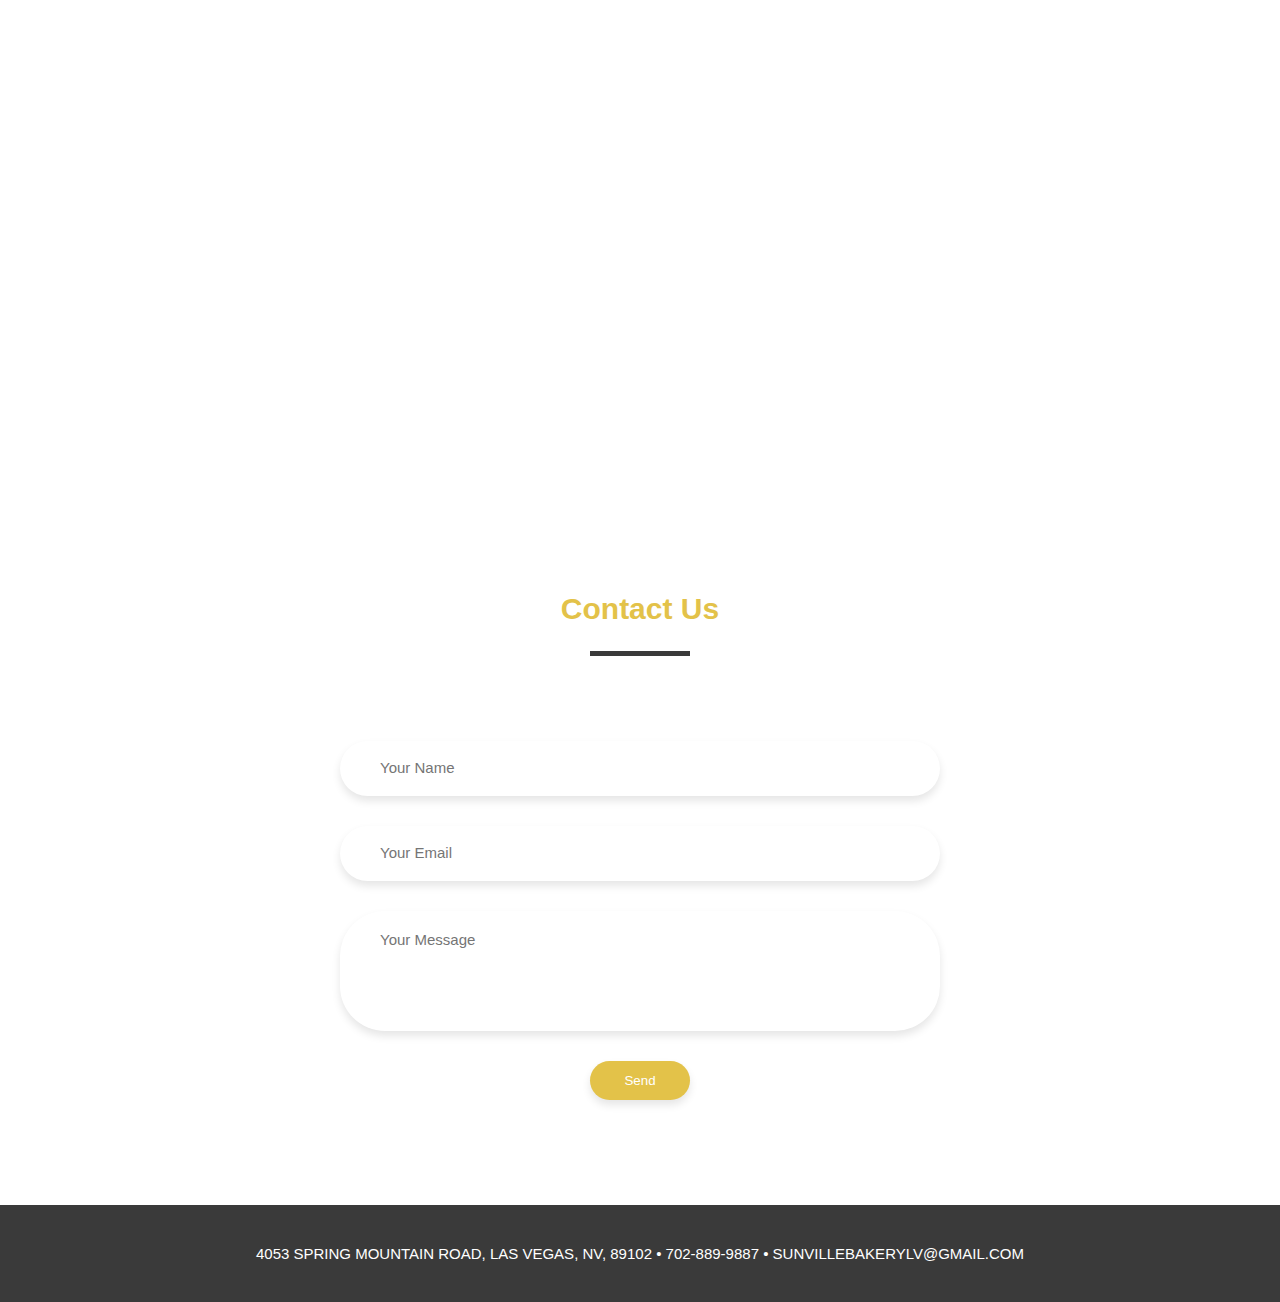
==== commit af08b45a: "navbar changes on scroll" ====
--- a/index.html
+++ b/index.html
@@ -3,18 +3,20 @@
 <head>
     <link rel="stylesheet" href="styles.css">
     <meta name="format-detection" content="telephone=no">
-    <!-- <meta name="viewport" content="width=device-width, initial-scale=1"> -->
+    <meta name="viewport" content="width=device-width, initial-scale=1">
     <title>Sunville Bakery</title>
+    <script src="https://code.jquery.com/jquery-3.5.1.js"></script>
+    <script type="text/javascript" src="main.js"></script>
 </head>
     <body>
         <header>
             <nav>
                 <ul>
-                    <li><a class="currentPage" href="index">Home</a></li>
-                    <li><a href="coming-soon-page">Menu</a></li>
+                    <li><a class="currentPage" href="/">Home</a></li>
+                    <li><a href="coming-soon">Menu</a></li>
                     <li class="mobile"><a href="#map">Location</a></li>
                     <li class="mobile"><a href="#contact_us">Contact</a></li>
-                    <li class="logo"><a href="index">Sunville Bakery Logo</a></li>
+                    <li class="logo"><a href="/">Sunville Bakery Logo</a></li>
                     <li class="desktop"><a href="#map">Location</a></li>
                     <li class="desktop"><a href="#contact_us">Contact</a></li>
                 </ul>
@@ -51,12 +53,18 @@
 
         <h2 id="contact_us" style="padding-top: 12%; margin-top: 50px;">Contact Us</h2>
         <div class="border"></div>
+        <div id="error_message"></div>
         <div style="margin: 55px 0px;">
-            <form id="contact_form" action="contact-form-handler.php" class="contact-form" method="POST">
-                <input name="name" type="text" class="contact-form-text" placeholder="Your Name">
-                <input name="email" type="text" class="contact-form-text" placeholder="Your Email">
-                <textarea name="message" class="contact-form-text" placeholder="Your Message"></textarea>
-                <div><input style="text-align: center;" type="button" class="contact-form-btn" value="Send"></div>
+            <form id="contact_form" class="contact-form" 
+            onsubmit="return validation()">
+                <input id="name" type="text" class="contact-form-text" placeholder="Your Name">
+                <input id="email" type="text" class="contact-form-text" placeholder="Your Email" pattern= "[a-z0-9!#$%&'*+/=?^_`{|}~-]+(?:\.[a-z0-9!#$%&'*+/=?^_`{|}~-]+)*@(?:[a-z0-9](?:[a-z0-9-]*[a-z0-9])?\.)+[a-z0-9](?:[a-z0-9-]*[a-z0-9])?" 
+                oninvalid="this.setCustomValidity('Please Enter a Vaild Email')"
+                onchange="try{setCustomValidity('')}catch(e){}"
+                oninput="setCustomValidity(' ')"
+                required>
+                <textarea id="message" class="contact-form-text" placeholder="Your Message" required></textarea>
+                <input type="submit" class="contact-form-btn" value="Send">
             </form>
         </div>
         <footer>
--- a/styles.css
+++ b/styles.css
@@ -26,6 +26,10 @@
     color: white;
 }
 
+header.black a {
+    color: rgb(0, 0, 0);
+}
+
 header a:hover {
     color: rgba(227, 194, 73, 0.42);
 }
@@ -35,13 +39,20 @@
 }
 
 nav {
+    height: 100px;
     position: fixed;
     margin: 0;
     padding: 0;
     width: 100%;
     top: 0;
-    background-color: rgba(0, 0, 0, 0.413);
+    background-color: rgba(0, 0, 0, 0);
     z-index: 999999;
+}
+
+nav.black {
+    background-color: white;
+    box-shadow: 0 2px 2px -2px gray;
+    transition: 0.5s;
 }
 
 nav ul {
@@ -70,6 +81,10 @@
     display: inline-block;  
 }
 
+nav.black>ul>li.logo a{
+    background-image: url("images/logoBlack.png");
+}
+
 h1 {
     color: white;
 }
@@ -77,6 +92,7 @@
 h2 {
     color: rgb(227, 194, 73);
     text-align: center;
+    font-size: 30px;
 }
 
 .about-us {
@@ -115,19 +131,19 @@
     background: gray;
     padding: 0;
     margin: 0;
+    transition: 0.6s;
 }
 
 .contact-section h1 {
     text-align: center;
     color: white;
-
 }
 
 .border {
     width: 100px;
     height: 5px;
     background: rgb(58, 58, 58);
-    margin: 20px auto;
+    margin: 10px auto;
 }
 
 .contact-form {
@@ -141,13 +157,23 @@
     display: block;
     width: 100%;
     box-sizing: border-box;
-    margin: 18px 0;
+    margin: 30px 0;
     border: solid rgb(58, 58, 58) 2px;
     background: white;
     padding: 20px 40px;
     outline: none;
     color: gray;
-    transition: 0.5s;
+    /* transition: 0.5s; */
+    background-color: #fff;
+    border: none;
+    border-radius: 45px;
+    box-shadow: 0px 5px 9px rgba(0, 0, 0, 0.1);
+    transition: all 0.3s ease 0s;
+    outline: none;
+}
+
+.contact-form-text:focus {
+    box-shadow: 0px 8px 15px rgba(0, 0, 0, 0.1);
 }
 
 textarea.contact-form-text {
@@ -156,20 +182,37 @@
 }
 
 .contact-form-btn {
-    float: right;
-    background: black;
-    color: white;
-    padding: 12px 50px;
+    width: 100px;
+    background: rgb(227, 194, 73);
+    color: white;
+    padding: 12px 25px;
     cursor: pointer;
-    transition: 0.5s;
     margin-bottom: 50px;
-    overflow: hidden;
-    width: 150px;
+    border: none;
+    border-radius: 45px;
+    box-shadow: 0px 5px 9px rgba(0, 0, 0, 0.1);
+    transition: all 0.3s ease 0s;
+    outline: none;
 }
 
 .contact-form-btn:hover {
-    background: rgb(58, 58, 58);
-}
+    box-shadow: 0px 8px 15px rgba(0, 0, 0, 0.1);
+    transform: translateY(-7px);
+}
+
+::placeholder {
+    font-family: Avenir, Georgia, Helvetica, Arial, sans-serif;;
+    font-size: 15px;
+}
+
+/* #error_message {
+    margin-bottom: 10px;
+    padding: 0px;
+    background: #fd8b8e;
+    text-align: center;
+    font-size: 14px;
+    transition: .5s ease;
+} */
 
 footer {
     background: rgb(58, 58, 58);
@@ -189,9 +232,22 @@
 
 @media screen and (max-width: 480px) {
 
-    nav li a{
-        display: block;
-        padding: 16px;
+    nav {
+        height: 50px;
+        position: fixed;
+        margin: 0;
+        padding: 0;
+        width: 100%;
+        top: 0;
+        background-color: rgba(0, 0, 0, 0);
+        z-index: 999999;
+    }
+
+    nav li {
+        display: inline-block;
+        width: 20px;
+        height: 100px;
+        padding: 0px;
     }
 
     p {
@@ -221,26 +277,6 @@
         display: inline-block;
     }
 
-    header .mobile {
-        display: inline-block;
-    }
-    header .desktop {
-        display: none;
-    }
-
-    .contact-form-btn {
-        float: none;
-        background: black;
-        color: white;
-        padding: 10px 50px;
-        cursor: pointer;
-        transition: 0.5s;
-        margin-bottom: 50px;
-        overflow: hidden;
-        width: 10px;
-        text-align: center;
-    }
-
     footer {
         background: rgb(58, 58, 58);
         padding: 30px 10px;
@@ -264,7 +300,6 @@
     }
 }
 
-
 .map-responsive{
     overflow: hidden;
     padding: 17%;
@@ -280,10 +315,4 @@
 
 html {
     scroll-behavior: smooth;
-}
-
-
-.nav {
-    background-color: #fff !important;
-    transition: background-color 200ms linear;
-  }+}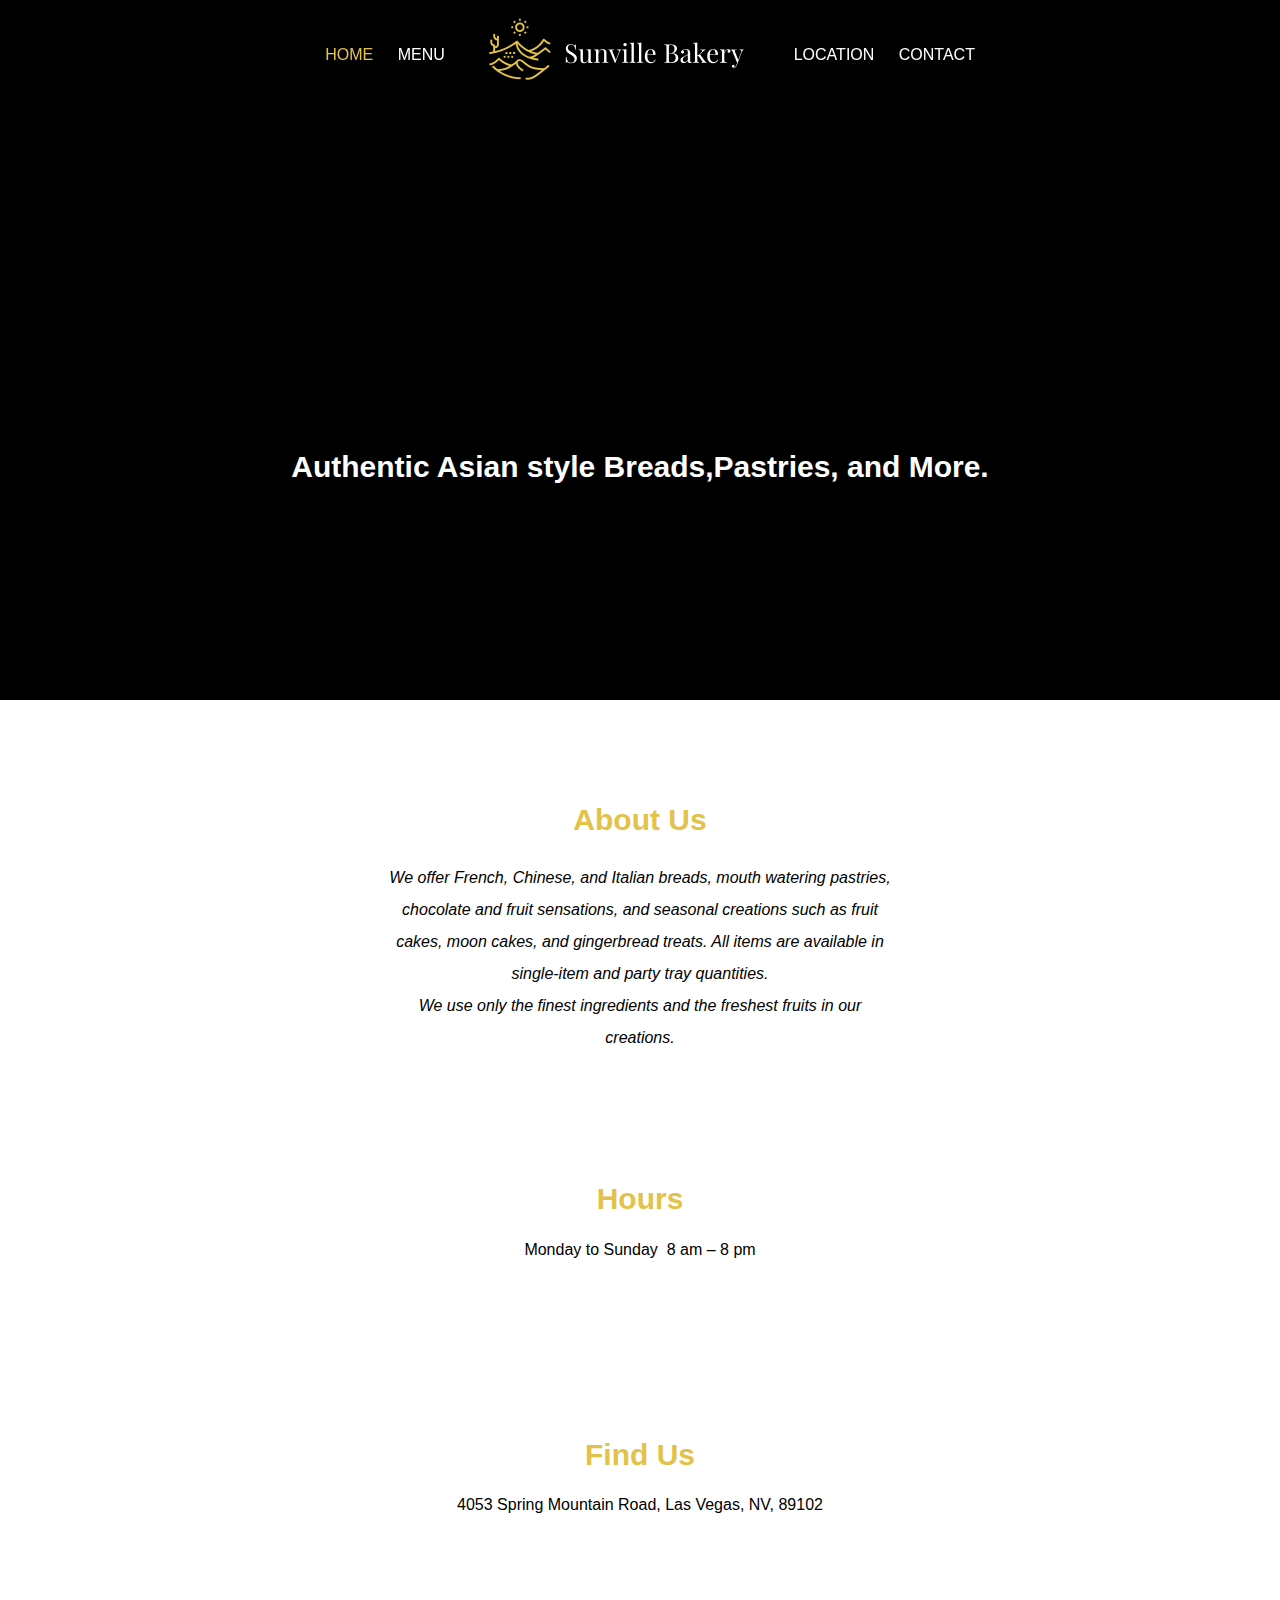
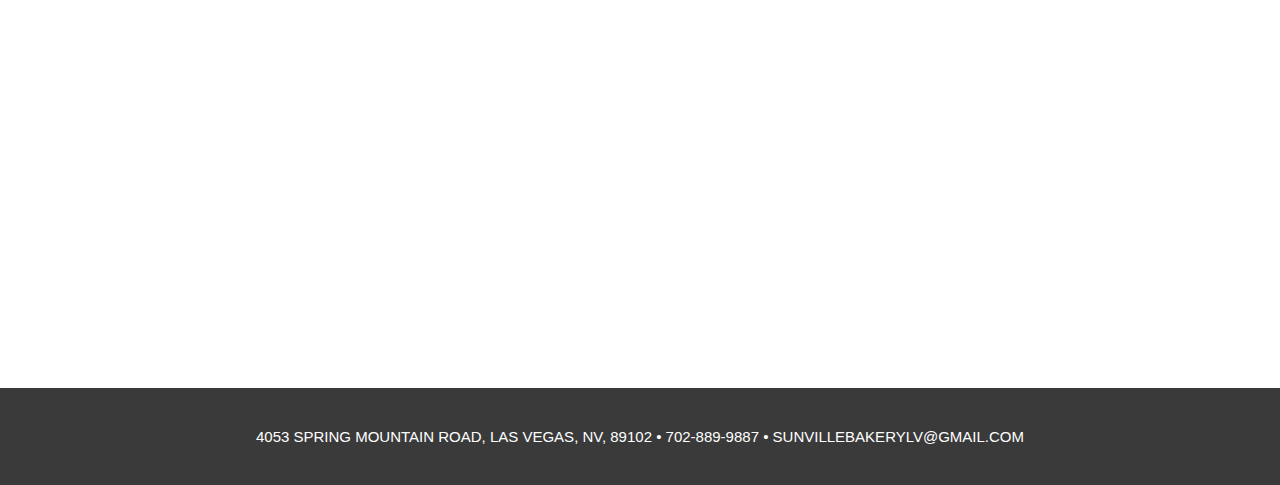
==== commit 2d713003: "menu and contact us change" ====
--- a/index.html
+++ b/index.html
@@ -1,57 +1,74 @@
 <!DOCTYPE html>
 <html lang="en">
-<head>
-    <link rel="stylesheet" href="styles.css">
-    <meta name="format-detection" content="telephone=no">
-    <meta name="viewport" content="width=device-width, initial-scale=1">
+  <head>
+    <link rel="stylesheet" href="styles.css" />
+    <meta name="format-detection" content="telephone=no" />
+    <meta name="viewport" content="width=device-width, initial-scale=1" />
     <title>Sunville Bakery</title>
     <script src="https://code.jquery.com/jquery-3.5.1.js"></script>
     <script type="text/javascript" src="main.js"></script>
-</head>
-    <body>
-        <header>
-            <nav>
-                <ul>
-                    <li><a class="currentPage" href="/">Home</a></li>
-                    <li><a href="coming-soon">Menu</a></li>
-                    <li class="mobile"><a href="#map">Location</a></li>
-                    <li class="mobile"><a href="#contact_us">Contact</a></li>
-                    <li class="logo"><a href="/">Sunville Bakery Logo</a></li>
-                    <li class="desktop"><a href="#map">Location</a></li>
-                    <li class="desktop"><a href="#contact_us">Contact</a></li>
-                </ul>
-            </nav>
-            <h2 style="color: white; text-align: center; margin-top: 15em;">
-                Authentic Asian style Breads,Pastries, and More.
-            </h2>
-        </header>
-        <h2 style="margin-top: 8%;">About Us</h2>
+  </head>
+  <body>
+    <header>
+      <nav>
+        <ul>
+          <li><a class="currentPage" href="/">Home</a></li>
+          <li>
+            <a
+              href="https://www.doordash.com/store/sunville-bakery-las-vegas-1185178/"
+              >Menu</a
+            >
+          </li>
+          <li class="mobile"><a href="#map">Location</a></li>
+          <li class="mobile"><a href="tel:7028899887">Contact</a></li>
+          <li class="logo"><a href="/">Sunville Bakery Logo</a></li>
+          <li class="desktop"><a href="#map">Location</a></li>
+          <li class="desktop"><a href="tel:7028899887">Contact</a></li>
+        </ul>
+      </nav>
+      <h2 style="color: white; text-align: center; margin-top: 15em">
+        Authentic Asian style Breads,Pastries, and More.
+      </h2>
+    </header>
+    <h2 style="margin-top: 8%">About Us</h2>
 
-            <p class="about-us">
-                We offer French, Chinese, and Italian breads, mouth watering pastries, 
-                chocolate and fruit sensations, and seasonal creations such as fruit cakes, 
-                moon cakes, and gingerbread treats. 
-                All items are available in single-item and party tray quantities. 
-                <br>We use only the finest ingredients and the freshest fruits in our creations.
-            </p>
+    <p class="about-us">
+      We offer French, Chinese, and Italian breads, mouth watering pastries,
+      chocolate and fruit sensations, and seasonal creations such as fruit
+      cakes, moon cakes, and gingerbread treats. All items are available in
+      single-item and party tray quantities.
+      <br />We use only the finest ingredients and the freshest fruits in our
+      creations.
+    </p>
 
-        <h2>Hours</h2>
-        <p class="hours" style="color: black; text-align: center; margin-bottom: 2%;">
-            Monday to Sunday<strong>&nbsp;</strong>&nbsp;8 am – 8 pm
+    <h2>Hours</h2>
+    <p
+      class="hours"
+      style="color: black; text-align: center; margin-bottom: 2%"
+    >
+      Monday to Sunday<strong>&nbsp;</strong>&nbsp;8 am – 8 pm
+    </p>
+    <div id="map" style="padding-top: 10%">
+      <h2>Find Us</h2>
+      <p class="address" style="margin-bottom: 3%; text-align: center">
+        4053 Spring Mountain Road, Las Vegas, NV, 89102
+      </p>
 
-        </p>
-        <div id="map" style="padding-top: 10%">
-            <h2>Find Us</h2>
-            <p class="address" style=" margin-bottom: 3%; text-align: center;">
-                4053 Spring Mountain Road, Las Vegas, NV, 89102
-            </p>
-            <div class="map-responsive">
-                <iframe src="https://www.google.com/maps/embed?pb=!1m18!1m12!1m3!1d3222.6610182771356!2d-115.19607758436148!3d36.126115413051004!2m3!1f0!2f0!3f0!3m2!1i1024!2i768!4f13.1!3m3!1m2!1s0x80c8c6a664191e97%3A0xd3862e43de4a271a!2sSunville%20Bakery%20Inc!5e0!3m2!1sen!2sus!4v1589522908202!5m2!1sen!2sus" 
-                width="600" height="450" frameborder="0" style="border:0;" allowfullscreen="" aria-hidden="false" tabindex="0"></iframe>
-            </div>
-        </div>
+      <div class="map-responsive">
+        <iframe
+          src="https://www.google.com/maps/embed?pb=!1m18!1m12!1m3!1d3222.6610182771356!2d-115.19607758436148!3d36.126115413051004!2m3!1f0!2f0!3f0!3m2!1i1024!2i768!4f13.1!3m3!1m2!1s0x80c8c6a664191e97%3A0xd3862e43de4a271a!2sSunville%20Bakery%20Inc!5e0!3m2!1sen!2sus!4v1589522908202!5m2!1sen!2sus"
+          width="600"
+          height="450"
+          frameborder="0"
+          style="border: 0"
+          allowfullscreen=""
+          aria-hidden="false"
+          tabindex="0"
+        ></iframe>
+      </div>
+    </div>
 
-        <h2 id="contact_us" style="padding-top: 12%; margin-top: 50px;">Contact Us</h2>
+    <!-- <h2 id="contact_us" style="padding-top: 12%; margin-top: 50px;">Contact Us</h2>
         <div class="border"></div>
         <div id="error_message"></div>
         <div style="margin: 55px 0px;">
@@ -66,11 +83,13 @@
                 <textarea id="message" class="contact-form-text" placeholder="Your Message" required></textarea>
                 <input type="submit" class="contact-form-btn" value="Send">
             </form>
-        </div>
-        <footer>
-            <a href="https://goo.gl/maps/Cm7wkMaFwfV8XBj57">4053 Spring Mountain Road, Las Vegas, NV, 89102</a> • 
-            <a href="tel:7028899887">702-889-9887</a> • 
-            <a href="mailto:sunvillebakerylv@gmail">sunvillebakerylv@gmail.com</a>
-        </footer>
-    </body>
-</html>+        </div> -->
+    <footer>
+      <a href="https://goo.gl/maps/Cm7wkMaFwfV8XBj57"
+        >4053 Spring Mountain Road, Las Vegas, NV, 89102</a
+      >
+      • <a href="tel:7028899887">702-889-9887</a> •
+      <a href="mailto:sunvillebakerylv@gmail">sunvillebakerylv@gmail.com</a>
+    </footer>
+  </body>
+</html>
--- a/styles.css
+++ b/styles.css
@@ -51,8 +51,8 @@
 
 nav.black {
     background-color: white;
-    box-shadow: 0 2px 2px -2px gray;
-    transition: 0.5s;
+    box-shadow: 0 2px 10px -5px gray;
+    transition: 0.6s ease-in;
 }
 
 nav ul {
@@ -257,6 +257,7 @@
     header{
         font-size: 10px;
         background-image: url("images/background2.jpg");
+        width: 100%;
         background-position: -300px 0;
         background-position: center;
         background-size: auto;
